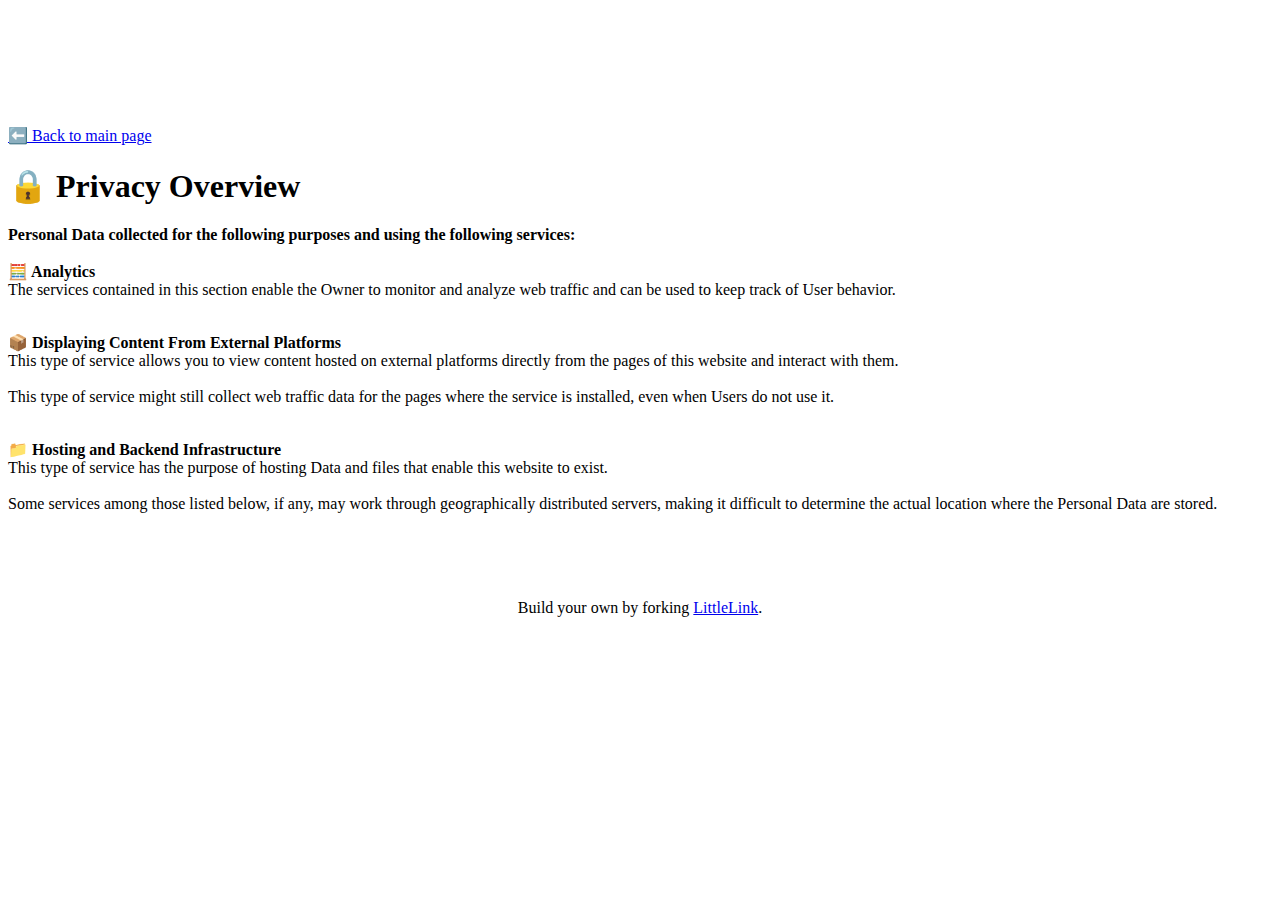
==== privacy.html @ 02a6ef86 "Initial commit" ====
<!DOCTYPE html>
<html lang="en">
  <head>
    <meta http-equiv="content-type" content="text/html; charset=UTF-8" />

    <!-- Page Information
  –––––––––––––––––––––––––––––––––––––––––––––––––– -->
    <meta charset="utf-8" />
    <title>LittleLink Privacy Policy</title>
    <meta name="description" content="https://littlelink.io" />
    <meta name="author" content="Seth Cottle" />

    <!-- Mobile Specific Metas
  –––––––––––––––––––––––––––––––––––––––––––––––––– -->
    <meta name="viewport" content="width=device-width, initial-scale=1" />

    <!-- CSS
  –––––––––––––––––––––––––––––––––––––––––––––––––– -->
    <link rel="stylesheet" href="css/normalize.css" />

    <!-- 
        Themes:
         Auto:   css/skeleton-auto.css
         Light:  css/skeleton-light.css
         Dark:   css/skeleton-dark.css
     -->

    <link rel="stylesheet" href="css/skeleton-auto.css" />
    <link rel="stylesheet" href="css/brands.css" />

    <!-- Favicon
  –––––––––––––––––––––––––––––––––––––––––––––––––– -->
    <link rel="icon" type="image/png" href="images/littlelink.png" />

  </head>

  <body>
    <!-- Primary Page Layout
  –––––––––––––––––––––––––––––––––––––––––––––––––– -->
    <div class="container-left">
      <div class="row">
        <div class="column" style="margin-top: 10%">
          <p>
            <a href="index.html">⬅️ Back to main page</a>
          </p>

          <!--
            Privacy Policy:
            We recommend adding a Privacy Policy to your LittleLink. Adding one can help you stay compliant 
            with different privacy legislation and can also help set expectations for your site visitors.

            This is a boilerplate, what is here may not be applicable to you. By default, we give three sections...

            Analytics: where you can add links to analytic services.

            Content From External Platforms: This could be used for CDN services or additional buttons like GitHub hotlinkable buttons.

            Hosting and Backend Infrastructure: For where you host your LittleLink.

            You can remove, edit, and add to these as necessary for your project. 
          -->

          <!-- Page Name -->
          <h1>🔒 Privacy Overview</h1>

          <!-- Page Information -->
          <p>
            <b
              >Personal Data collected for the following purposes and using the
              following services:</b
            >
            <br />
            <br />
            <!-- Start Section -->
            <b>🧮 Analytics</b>
            <br />
            The services contained in this section enable the Owner to monitor
            and analyze web traffic and can be used to keep track of User
            behavior.
            <br />
            <br />
            <!-- Here you can add any analytics companies you use and what they track -->
          </p>
          <!-- End Section -->

          <!-- Start Section -->
          <p>
            <b>📦 Displaying Content From External Platforms</b>
            <br />
            This type of service allows you to view content hosted on external
            platforms directly from the pages of this website and interact with
            them.<br /><br />
            This type of service might still collect web traffic data for the
            pages where the service is installed, even when Users do not use it.
            <br />
            <br />
            <!-- Add any external cdn's and they use and what they track -->
          </p>
          <!-- End Section -->

          <!-- Start Section -->
          <p>
            <b>📁 Hosting and Backend Infrastructure</b>
            <br />
            This type of service has the purpose of hosting Data and files that
            enable this website to exist.
            <br />
            <br />
            Some services among those listed below, if any, may work through
            geographically distributed servers, making it difficult to determine
            the actual location where the Personal Data are stored.
            <br />
            <br />
            <!-- Here you can add any hosting companies you use and what they track -->
          </p>
          <!-- End Section -->
          <br />
          <br />
          
          <!-- 
            Footer:
            This includes a link to the LittleLink repository to make forking LittleLink easier.
            You can edit or remove anything here to make your own footer.
           -->
          <center>
            <p>Build your own by forking <a href="https://littlelink.io" target="_blank" rel="noopener">LittleLink</a>.</p>
          </center>
        </div>
      </div>
    </div>

    <!-- End Document
  –––––––––––––––––––––––––––––––––––––––––––––––––– -->
  </body>
</html>
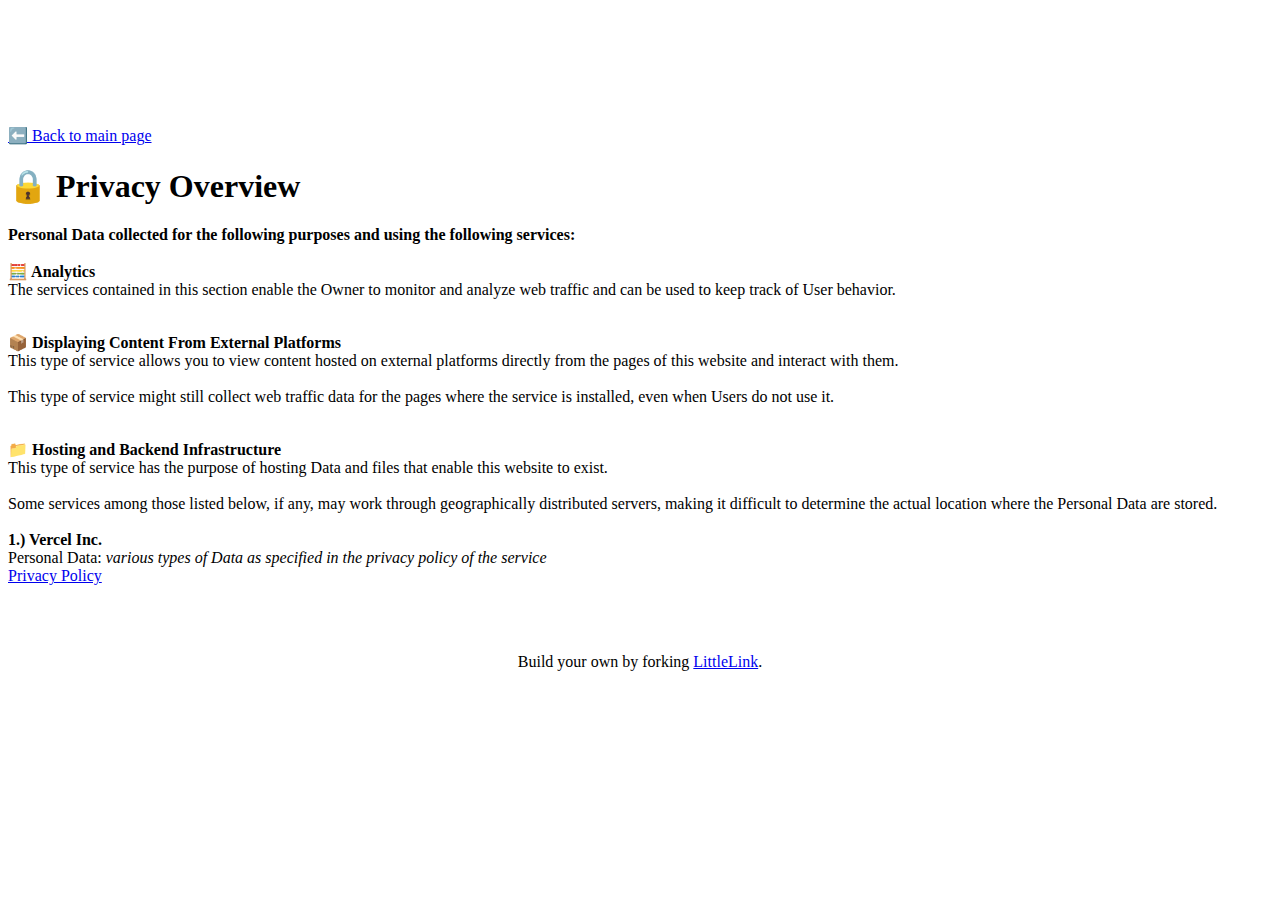
==== commit e2ecc65c: "Update privacy.html" ====
--- a/privacy.html
+++ b/privacy.html
@@ -7,8 +7,8 @@
   –––––––––––––––––––––––––––––––––––––––––––––––––– -->
     <meta charset="utf-8" />
     <title>LittleLink Privacy Policy</title>
-    <meta name="description" content="https://littlelink.io" />
-    <meta name="author" content="Seth Cottle" />
+    <meta name="description" content="https://jo.hyunwoo.org" />
+    <meta name="author" content="Hyunwoo Jo" />
 
     <!-- Mobile Specific Metas
   –––––––––––––––––––––––––––––––––––––––––––––––––– -->
@@ -112,6 +112,16 @@
             <br />
             <br />
             <!-- Here you can add any hosting companies you use and what they track -->
+            <b>1.) Vercel Inc.</b><br />
+            Personal Data:
+            <i
+              >various types of Data as specified in the privacy policy of the
+              service</i
+            >
+            <br />
+            <a href="https://vercel.com/legal/privacy-policy"
+              >Privacy Policy</a
+            >
           </p>
           <!-- End Section -->
           <br />
--- a/css/brands.css
+++ b/css/brands.css
@@ -0,0 +1,1119 @@
+/*
+* littlelink.io
+* Skeleton V2.0.4
+* Copyright 2014, Dave Gamache
+* www.getskeleton.com
+* Free to use under the MIT license.
+* http://www.opensource.org/licenses/mit-license.php
+* 12/29/2014
+*/
+
+/*
+* Built using on:
+* Skeleton V2.0.4
+* Copyright 2014, Dave Gamache
+* www.getskeleton.com
+* Free to use under the MIT license.
+* http://www.opensource.org/licenses/mit-license.php
+* 12/29/2014
+*/
+
+/* Table of contents
+––––––––––––––––––––––––––––––––––––––––––––––––––
+
+- Buttons
+- Brand Styles
+
+*/
+
+/* Buttons
+–––––––––––––––––––––––––––––––––––––––––––––––––– */
+
+.button,
+button {
+  display: inline-block;
+  text-decoration: none;
+  height: 100%;
+  text-align: center;
+  vertical-align: middle;
+  font-size: 18px;
+  width: 300px;
+  font-weight: 700;
+  line-height: 20px;
+  padding: 14px 12px 12px 12px;
+  letter-spacing: 0.1px;
+  white-space: wrap;
+  outline: none;
+  border-radius: 8px;
+  cursor: pointer;
+  
+}     
+button:hover,
+.button:focus {
+  color: #212121;
+  border-color: #888;
+  outline: #7AB8FF solid 3px
+}
+.button.button-primary {
+  color: #fff;
+  filter: brightness(90%);
+}
+.button.button-primary:hover,
+.button.button-primary:focus {
+  color: #fff;
+  filter: brightness(90%);
+}
+
+/* Brand Icons
+–––––––––––––––––––––––––––––––––––––––––––––––––– */
+
+.icon {
+  padding: 0px 8px 3.5px 0px;
+  vertical-align: middle;
+  width: 20px;
+  height: 20px;
+}
+
+/* Brand Styles
+–––––––––––––––––––––––––––––––––––––––––––––––––– */
+
+/* Default (this is great for your own brand color!) */
+.button.button-default {
+  color: #ffffff;
+  background-color: #2457F5;
+}
+.button.button-default:hover,
+.button.button-default:focus {
+  filter: brightness(90%);
+}
+
+/* Amazon */
+.button.button-amazon {
+  color: #000000;
+  background-color: #FFFFFF;
+  border: 1px solid #212121;
+}
+.button.button-amazon:hover,
+.button.button-amazon:focus {
+  filter: brightness(90%);
+}
+
+/* Amazon Music */
+.button.button-amazon-music {
+  color: #000000;
+  background-color: #25D1DA;
+}
+.button.button-amazon-music:hover,
+.button.button-amazon-music:focus {
+  filter: brightness(90%);
+}
+
+/* Apple App Store */
+.button.button-appstore {
+  color: #FFFFFF;
+  background-color: #000000;
+  border: 1px solid #FFFFFF;
+}
+.button.button-appstore:hover,
+.button.button-appstore:focus {
+  filter: brightness(90%);
+}
+
+/* Apple Music */
+.button.button-apple-music {
+  color: #ffffff;
+  background-color: #000000;
+  border: 1px solid #FFFFFF;
+}
+.button.button-apple-music:hover,
+.button.button-apple-music:focus {
+  filter: brightness(90%);
+}
+
+/* Apple Music Alt */
+.button.button-apple-music-alt {
+  color: #ffffff;
+  background-image: linear-gradient(to bottom, #FB5C74, #FA233B);
+}
+.button.button-apple-music-alt:hover,
+.button.button-apple-music-alt:focus {
+  filter: brightness(90%);
+}
+
+/* Apple Podcasts */
+.button.button-apple-podcasts {
+  color: #ffffff;
+  background-color: #000000;
+  border: 1px solid #FFFFFF;
+}
+.button.button-apple-podcasts:hover,
+.button.button-apple-podcasts:focus {
+  filter: brightness(90%);
+}
+
+/* Apple Podcasts Alt */
+.button.button-apple-podcasts-alt {
+  color: #ffffff;
+  background-image: linear-gradient(to bottom, #F452FF, #832BC1);
+}
+.button.button-apple-podcasts-alt:hover,
+.button.button-apple-podcasts-alt:focus {
+  filter: brightness(90%);
+}
+
+/* ArtStation */
+.button.button-artstation {
+  color: #ffffff;
+  background-color: #18181C;
+  border: 1px solid #FFFFFF;
+}
+.button.button-artstation:hover,
+.button.button-artstation:focus {
+  filter: brightness(90%);
+}
+
+/* Bandcamp */
+.button.button-bandcamp {
+  color: #ffffff;
+  background-color: #1d9fc3;
+}
+.button.button-bandcamp:hover,
+.button.button-bandcamp:focus {
+  filter: brightness(90%);
+}
+
+/* Behance */
+.button.button-behance {
+  color: #ffffff;
+  background-color: #0057FF;
+}
+.button.button-behance:hover,
+.button.button-behance:focus {
+  filter: brightness(90%);
+}
+
+/* Bluesky */
+.button.button-bluesky {
+  color: #000000;
+  background-color: #F3F9FF;
+  border: 1px solid #212121;
+}
+.button.button-bluesky:hover,
+.button.button-bluesky:focus {
+  filter: brightness(90%);
+}
+
+/* Buy Me a Coffee */
+.button.button-coffee {
+  color: #000000;
+  background-color: #ffdd00;
+}
+.button.button-coffee:hover,
+.button.button-coffee:focus {
+  filter: brightness(90%);
+}
+
+/* Cal.com */
+.button.button-cal {
+  color: #FFFFFF;
+  background-color: #292929;
+  border: 1px solid #FFFFFF;
+}
+.button.button-cal:hover,
+.button.button-cal:focus {
+  filter: brightness(90%);
+}
+
+/* Calendly */
+.button.button-calendly {
+  color: #FFFFFF;
+  background-color: #006BFF;
+}
+.button.button-calendly:hover,
+.button.button-calendly:focus {
+  filter: brightness(90%);
+}
+
+/* Cash App */
+.button.button-cash-app {
+  color: #ffffff;
+  background-image: linear-gradient(to bottom, #00d64b, #00c244);
+}
+.button.button-cash-app:hover,
+.button.button-cash-app:focus {
+  filter: brightness(90%);
+}
+
+/* Clubhouse */
+.button.button-clubhouse {
+  color: #1F1F1A;
+  background-color: #F1EFE3;
+  border: 1px solid #212121;
+}
+.button.button-clubhouse:hover,
+.button.button-clubhouse:focus {
+  filter: brightness(90%);
+}
+
+/* dev.to */
+.button.button-dev-to {
+  color: #000000;
+  background-color: #f5f5f5;
+  border: 1px solid #212121;
+}
+.button.button-dev-to:hover,
+.button.button-dev-to:focus {
+  filter: brightness(90%);
+}
+
+/* Discord */
+.button.button-discord {
+  color: #ffffff;
+  background-color: #5865f2;
+}
+.button.button-discord:hover,
+.button.button-discord:focus {
+  filter: brightness(90%);
+}
+
+/* Dribbble */
+.button.button-dribbble {
+  color: #000000;
+  background-color: #FFFFFF;
+  border: 1px solid #212121;
+}
+.button.button-dribbble:hover,
+.button.button-dribbble:focus {
+  filter: brightness(90%);
+}
+
+/* Etsy */
+.button.button-etsy {
+  color: #ffffff;
+  background-color: #F45800;
+}
+.button.button-etsy:hover,
+.button.button-etsy:focus {
+  filter: brightness(90%);
+}
+
+/* Facebook */
+.button.button-faceb {
+  color: #ffffff;
+  background-color: #1877f2;
+}
+.button.button-faceb:hover,
+.button.button-faceb:focus {
+  filter: brightness(90%);
+}
+
+/* Facebook Messenger */
+.button.button-messenger {
+  color: #ffffff;
+  background-image: linear-gradient(
+    25deg,
+    #0099ff,
+    #5f5dff,
+    #a033ff,
+    #c740cc,
+    #ff5280,
+    #ff7061
+  );
+}
+.button.button-messenger:hover,
+.button.button-messenger:focus {
+  filter: brightness(90%);
+}
+
+/* Figma */
+.button.button-figma {
+  color: #ffffff;
+  background-color: #000000;
+  border: 1px solid #FFFFFF;
+}
+.button.button-figma:hover,
+.button.button-figma:focus {
+  filter: brightness(90%);
+}
+
+/* Fiverr */
+.button.button-fiverr {
+  color: #ffffff;
+  background-color: #1DBF73;
+}
+.button.button-fiverr:hover,
+.button.button-fiverr:focus {
+  filter: brightness(90%);
+}
+
+/* Flickr */
+.button.button-flickr {
+  color: #ffffff;
+  background-color: #000000;
+  border: 1px solid #FFFFFF;
+}
+.button.button-flickr:hover,
+.button.button-flickr:focus {
+  filter: brightness(90%);
+}
+
+/* GitHub */
+.button.button-github {
+  color: #ffffff;
+  background-color: #000000;
+  border: 1px solid #FFFFFF;
+}
+.button.button-github:hover,
+.button.button-github:focus {
+  filter: brightness(90%);
+}
+
+/* GitLab */
+.button.button-gitlab {
+  color: #ffffff;
+  background-color: #6151b2;
+}
+.button.button-gitlab:hover,
+.button.button-gitlab:focus {
+  filter: brightness(90%);
+}
+
+/* GoFundMe */
+.button.button-gofundme {
+  color: #ffffff;
+  background-color: #02A95C;
+}
+.button.button-gofundme:hover,
+.button.button-gofundme:focus {
+  filter: brightness(90%);
+}
+
+/* Goodreads */
+.button.button-goodreads {
+  color: #333333;
+  background-color: #f3f1e6;
+  border: 1px solid #212121;
+}
+.button.button-goodreads:hover,
+.button.button-goodreads:focus {
+  filter: brightness(90%);
+}
+
+/* Google Black */
+.button.button-google-black {
+  color: #FFFFFF;
+  background-color: #000000;
+  border: 1px solid #FFFFFF;
+}
+.button.button-google-black:hover,
+.button.button-google-black:focus {
+  filter: brightness(90%);
+}
+
+/* Google Play Store */
+.button.button-playstore {
+  color: #FFFFFF;
+  background-color: #000000;
+  border: 1px solid #FFFFFF;
+}
+.button.button-playstore:hover,
+.button.button-playstore:focus {
+  filter: brightness(90%);
+}
+
+/* Google Podcasts */
+.button.button-google-podcasts {
+  color: #000000;
+  background-color: #FFFFFF;
+  border: 1px solid #212121;
+}
+.button.button-google-podcasts:hover,
+.button.button-google-podcasts:focus {
+  filter: brightness(90%);
+}
+
+/* Google Scholar */
+.button.button-google-scholar {
+  color: #000000;
+  background-color: #FFFFFF;
+  border: 1px solid #212121;
+}
+.button.button-google-scholar:hover,
+.button.button-google-scholar:focus {
+  filter: brightness(90%);
+}
+
+/* Guilded */
+.button.button-guilded {
+  color: #000000;
+  background-color: #F5C400;
+}
+.button.button-guilded:hover,
+.button.button-guilded:focus {
+  filter: brightness(90%);
+}
+
+/* Hashnode */
+.button.button-hashnode {
+  color: #000000;
+  background-color: #ffffff;
+  border: 1px solid #212121;
+}
+.button.button-hashnode:hover,
+.button.button-hashnode:focus {
+  filter: brightness(90%);
+}
+
+/* Instagram */
+.button.button-instagram {
+  color: #ffffff;
+  background-image: linear-gradient(-135deg, #1400c8, #b900b4, #f50000);
+}
+.button.button-instagram:hover,
+.button.button-instagram:focus {
+  filter: brightness(90%);
+}
+
+/* Kick */
+.button.button-kick {
+  background-color:#000000;
+  color:  #ffffff;
+  border: 1px solid #ffffff;
+}
+.button.button-kick:hover {
+  filter: brightness(90%);
+}
+
+/* Kick Alt */
+.button.button-kick-alt {
+  background-color:#01e701;
+  color:  #000;
+}
+.button.button-kick-alt:hover {
+  filter: brightness(90%);
+}
+
+
+/* Kickstarter */
+.button.button-kickstarter {
+  color: #ffffff;
+  background-color: #05ce78;
+}
+.button.button-kickstarter:hover,
+.button.button-kickstarter:focus {
+  filter: brightness(90%);
+}
+
+/* Kit */
+.button.button-kit {
+  color: #ffffff;
+  background-color: #000000;
+  border: 1px solid #FFFFFF;
+}
+.button.button-kit:hover,
+.button.button-kit:focus {
+  filter: brightness(90%);
+}
+
+/* Ko-fi */
+.button.button-ko-fi {
+  color: #ffffff;
+  background-color: #13C3FF;
+}
+.button.button-ko-fi:hover,
+.button.button-ko-fi:focus {
+  filter: brightness(90%);
+}
+
+/* Last.fm */
+.button.button-last-fm {
+  color: #ffffff;
+  background-color: #D51007;
+}
+.button.button-last-fm:hover,
+.button.button-last-fm:focus {
+  filter: brightness(90%);
+}
+
+/* Letterboxd */
+.button.button-letterboxd {
+  color: #ffffff;
+  background-color: #2c3440;
+  border: 1px solid #FFFFFF;
+}
+.button.button-letterboxd:hover,
+.button.button-letterboxd:focus {
+  filter: brightness(90%);
+}
+
+/* Line */
+.button.button-line {
+  color: #FFFFFF;
+  background-color: #06C755;
+}
+.button.button-line:hover,
+.button.button-line:focus {
+  filter: brightness(90%);
+}
+
+/* LinkedIn */
+.button.button-linked {
+  color: #ffffff;
+  background-color: #2867b2;
+}
+.button.button-linked:hover,
+.button.button-linked:focus {
+  filter: brightness(90%);
+}
+
+/* Mailchimp */
+.button.button-mailchimp {
+  color: #000000;
+  background-color: #FFE01B;
+}
+.button.button-mailchimp:hover,
+.button.button-mailchimp:focus {
+  filter: brightness(90%);
+}
+
+/* Mastodon */
+.button.button-mastodon {
+  color: #ffffff;
+  background-color: #17063B;
+  border: 1px solid #FFFFFF;
+}
+.button.button-mastodon:hover,
+.button.button-mastodon:focus {
+  filter: brightness(90%);
+}
+
+/* Medium */
+.button.button-medium {
+  color: #ffffff;
+  background-color: #000000;
+  border: 1px solid #FFFFFF;
+}
+.button.button-medium:hover,
+.button.button-medium:focus {
+  filter: brightness(90%);
+}
+
+/* NGL */
+.button.button-ngl {
+  color: #ffffff;
+  background-image: linear-gradient(-45deg, #ff8d10, #ec1187);
+}
+.button.button-ngl:hover,
+.button.button-ngl:focus {
+  filter: brightness(90%);
+}
+
+/* Notion */
+.button.button-notion {
+  color: #000000;
+  border: 1px solid #212121;
+  background-color: #ffffff;
+}
+.button.button-notion:hover,
+.button.button-notion:focus {
+  filter: brightness(90%);
+}
+
+/* OnlyFans */
+.button.button-onlyfans {
+  color: #ffffff;
+  background-color: #00AEEF;
+}
+.button.button-onlyfans:hover,
+.button.button-onlyfans:focus {
+  filter: brightness(90%);
+}
+
+/* Partiful */
+.button.button-partiful {
+  color: #ffffff;
+  background-color: #000000;
+  border: 1px solid #FFFFFF;
+}
+.button.button-partiful:hover,
+.button.button-partiful:focus {
+  filter: brightness(90%);
+}
+
+/* Patreon */
+.button.button-patreon {
+  color: #ffffff;
+  background-color: #000000;
+  border: 1px solid #FFFFFF;
+}
+.button.button-patreon:hover,
+.button.button-patreon:focus {
+  filter: brightness(90%);
+}
+
+/* PayPal */
+.button.button-paypal {
+  color: #ffffff;
+  background-color: #003087;
+}
+.button.button-paypal:hover,
+.button.button-paypal:focus {
+  filter: brightness(90%);
+}
+
+/* Pinterest */
+.button.button-pinterest {
+  color: #000000;
+  background-color: #ffe2eb;
+  border: 1px solid #212121;
+}
+.button.button-pinterest:hover,
+.button.button-pinterest:focus {
+  filter: brightness(90%);
+}
+
+/* Post.news */
+.button.button-post-news {
+  color: #ffffff;
+  background-color: #678BFF;
+}
+.button.button-post-news:hover,
+.button.button-post-news:focus {
+  filter: brightness(90%);
+}
+
+/* Product Hunt */
+.button.button-product-hunt {
+  color: #000000;
+  background-color: #ffffff;
+  border: 1px solid #212121;
+}
+.button.button-producthunt:hover,
+.button.button-producthunt:focus {
+  filter: brightness(90%);
+}
+
+/* Read.cv */
+.button.button-read-cv {
+  color: #FFFFFF;
+  background-color: #000000;
+  border: 1px solid #FFFFFF;
+}
+.button.button-read-cv:hover,
+.button.button-read-cv:focus {
+  filter: brightness(90%);
+}
+
+/* Redbubble */
+.button.button-redbubble {
+  color: #e41321;
+  background-color: #ffffff;
+  border: 1px solid #212121;
+}
+.button.button-redbubble:hover,
+.button.button-redbubble:focus {
+  filter: brightness(90%);
+}
+
+/* Reddit */
+.button.button-reddit {
+  color: #FFFFFF;
+  background-color: #FF4500;
+}
+.button.button-reddit:hover,
+.button.button-reddit:focus {
+  filter: brightness(90%);
+}
+
+/* Shop */
+.button.button-shop {
+  color: #ffffff;
+  background-color: #5A31F4;
+}
+.button.button-shop:hover,
+.button.button-shop:focus {
+  filter: brightness(90%);
+}
+
+/* Signal */
+.button.button-signal {
+  color: #ffffff;
+  background-color: #3a76f0;
+}
+.button.button-signal:hover,
+.button.button-signal:focus {
+  filter: brightness(90%);
+}
+
+/* Skoob */
+.button.button-skoob {
+  color: #ffffff;
+  background-color: #3189c8;
+}
+.button.button-skoob:hover,
+.button.button-skoob:focus {
+  filter: brightness(90%);
+}
+
+/* Slack */
+.button.button-slack {
+  color: #000000;
+  background-color: #FFFFFF;
+  border: 1px solid #212121;
+}
+.button.button-slack:hover,
+.button.button-slack:focus {
+  filter: brightness(90%);
+}
+
+
+/* Snapchat */
+.button.button-snapchat {
+  color: #000000;
+  background-color: #fffc00;
+}
+.button.button-snapchat:hover,
+.button.button-snapchat:focus {
+  filter: brightness(90%);
+}
+
+/* SoundCloud */
+.button.button-soundcloud {
+  color: #ffffff;
+  background-color: #ff5500;
+}
+.button.button-soundcloud:hover,
+.button.button-soundcloud:focus {
+  filter: brightness(90%);
+}
+
+/* Spotify */
+.button.button-spotify {
+  color: #191414;
+  background-color: #1db954;
+}
+.button.button-spotify:hover,
+.button.button-spotify:focus {
+  filter: brightness(90%);
+}
+
+/* Spotify Alt */
+.button.button-spotify-alt {
+  color: #FFFFFF;
+  background-color: #191414;
+  border: 1px solid #FFFFFF;
+}
+.button.button-spotify-alt:hover,
+.button.button-spotify-alt:focus {
+  filter: brightness(90%);
+}
+
+/* Square */
+.button.button-square {
+  color: #FFFFFF;
+  background-color: #006AFF;
+}
+.button.button-square:hover,
+.button.button-square:focus {
+  filter: brightness(90%);
+}
+
+/* Steam Dark */
+.button.button-steam-dark {
+  color: #ffffff;
+  background-image: linear-gradient(90deg, #09172a, #072a57, #0c5085);
+}
+.button.button-steam-dark:hover,
+.button.button-steam-dark:focus {
+  filter: brightness(90%);
+}
+
+/* Steam */
+.button.button-steam {
+  color: #ffffff;
+  background-image: linear-gradient(90deg, #08BBFF, #2B75FF);
+}
+.button.button-steam:hover,
+.button.button-steam:focus {
+  filter: brightness(90%);
+}
+
+/* Strava */
+.button.button-strava {
+  color: #ffffff;
+  background-color: #fc5200;
+}
+.button.button-strava:hover,
+.button.button-strava:focus {
+  filter: brightness(90%);
+}
+
+/* Substack */
+.button.button-substack {
+  color: #ffffff;
+  background-color: #FF6719;
+}
+.button.button-substack:hover,
+.button.button-substack:focus {
+  filter: brightness(90%);
+}
+
+/* Telegram */
+.button.button-telegram {
+  color: #ffffff;
+  background-color: #3faee8;
+}
+.button.button-telegram:hover,
+.button.button-telegram:focus {
+  filter: brightness(90%);
+}
+
+/* Threads */
+.button.button-threads {
+  color: #FFFFFF;
+  background-color: #000000;
+  border: 1px solid #FFFFFF;
+}
+.button.button-threads:hover,
+.button.button-threads:focus {
+  filter: brightness(90%);
+}
+
+/* Threema */
+.button.button-threema {
+  color: #000000;
+  background-color: #3fe669;
+}
+.button.button-threema:hover,
+.button.button-threema:focus {
+  filter: brightness(90%);
+}
+
+/* TikTok */
+.button.button-tiktok {
+  color: #ffffff;
+  background-color: #000000;
+  border: 1px solid #FFFFFF;
+}
+.button.button-tiktok:hover,
+.button.button-tiktok:focus {
+  filter: brightness(90%);
+}
+
+/* Trakt */
+.button.button-trakt {
+  color: #ffffff;
+  background-color: #ED1C24;
+}
+.button.button-trakt:hover,
+.button.button-trakt:focus {
+  filter: brightness(90%);
+}
+
+/* Trello */
+.button.button-trello {
+  color: #ffffff;
+  background-color: #0065ff;
+}
+.button.button-trello:hover,
+.button.button-trello:focus {
+  filter: brightness(90%);
+}
+
+/* Tumblr */
+.button.button-tumb {
+  color: #ffffff;
+  background-color: #131313;
+  border: 1px solid #FFFFFF;
+}
+.button.button-tumb:hover,
+.button.button-tumb:focus {
+  filter: brightness(90%);
+}
+
+/* Twitch */
+.button.button-twitch {
+  color: #ffffff;
+  background-color: #9146ff;
+}
+.button.button-twitch:hover,
+.button.button-twitch:focus {
+  filter: brightness(90%);
+}
+
+/* Twitter (archiving soon, see 'X') */
+.button.button-twit {
+  color: #ffffff;
+  background-color: #1da1f2;
+}
+.button.button-twit:hover,
+.button.button-twit:focus {
+  filter: brightness(90%);
+}
+
+/* Unsplash */
+.button.button-unsplash {
+  color: #000000;
+  background-color: #ffffff;
+  border: 1px solid #212121;
+}
+.button.button-unsplash:hover,
+.button.button-unsplash:focus {
+  filter: brightness(90%);
+}
+
+/* Untappd */
+.button.button-untappd {
+  color: #000000;
+  background-color: #ffc000;
+}
+.button.button-untappd:hover,
+.button.button-untappd:focus {
+  filter: brightness(90%);
+}
+
+/* Upwork */
+.button.button-upwork {
+  color: #FFFFFF;
+  background-color: #14A800;
+}
+.button.button-upwork:hover,
+.button.button-upwork:focus {
+  filter: brightness(90%);
+}
+
+/* Venmo */
+.button.button-venmo {
+  color: #ffffff;
+  background-color: #008CFF;
+}
+.button.button-venmo:hover,
+.button.button-venmo:focus {
+  filter: brightness(90%);
+}
+
+/* Vimeo */
+.button.button-vimeo {
+  color: #ffffff;
+  background-color: #1ab7ea;
+}
+.button.button-vimeo:hover,
+.button.button-vimeo:focus {
+  filter: brightness(90%);
+}
+
+/* VRChat */
+.button.button-vrchat {
+  color: #000000;
+  background-color: #ffffff;
+  border: 1px solid black;
+}
+.button.button-vrchat:hover,
+.button.button-vrchat:focus {
+  filter: brightness(90%);
+}
+
+/* VSCO */
+.button.button-vsco {
+  color: #FFFFFF;
+  background-color: #000000;
+  border: 1px solid #FFFFFF;
+}
+.button.button-vsco:hover,
+.button.button-vsco:focus {
+  filter: brightness(90%);
+}
+
+/* Website */
+.button.button-web {
+  color: #ffffff;
+  background-color: #000000;
+  border: 1px solid #FFFFFF;
+}
+.button.button-web:hover,
+.button.button-web:focus {
+  filter: brightness(90%);
+}
+
+/* WhatsApp */
+.button.button-whatsapp {
+  color: #ffffff;
+  background-color: #455a64;
+}
+.button.button-whatsapp:hover,
+.button.button-whatsapp:focus {
+  filter: brightness(90%);
+}
+
+/* Wordpress */
+.button.button-wordpress {
+  color: #ffffff;
+  background-color: #21759b;
+}
+.button.button-wordpress:hover,
+.button.button-wordpress:focus {
+  filter: brightness(90%);
+}
+
+/* X */
+.button.button-x {
+  color: #FFFFFF;
+  background-color: #000000;
+  border: 1px solid #FFFFFF;
+}
+.button.button-x:hover,
+.button.button-x:focus {
+  filter: brightness(90%);
+}
+
+/* Xing */
+.button.button-xing {
+  color: #ffffff;
+  background-color: #026466;
+}
+.button.button-xing:hover,
+.button.button-xing:focus {
+  filter: brightness(90%);
+}
+
+/* YouTube */
+.button.button-yt {
+  color: #ffffff;
+  background-color: #000000;
+  border: 1px solid #FFFFFF;
+}
+.button.button-yt:hover,
+.button.button-yt:focus {
+  filter: brightness(90%);
+}
+
+/* Zoom */
+.button.button-zoom {
+  color: #ffffff;
+  background-color: #0B5CFF;
+}
+.button.button-zoom:hover,
+.button.button-zoom:focus {
+  filter: brightness(90%);
+}
+
+/* KakaoTalk */
+.button.button-kakaotalk {
+  color: #000000;
+  background-color: #ffe812;
+}
+.button.button-kakaotalk:hover,
+.button.button-kakaotalk:focus {
+  filter: brightness(90%);
+}
+
+/* Toss */
+.button.button-toss {
+  color: #0064ff;
+  background-color: #ffffff;
+  border: 1px solid #202632;
+}
+.button.button-toss:hover,
+.button.button-toss:focus {
+  filter: brightness(90%);
+}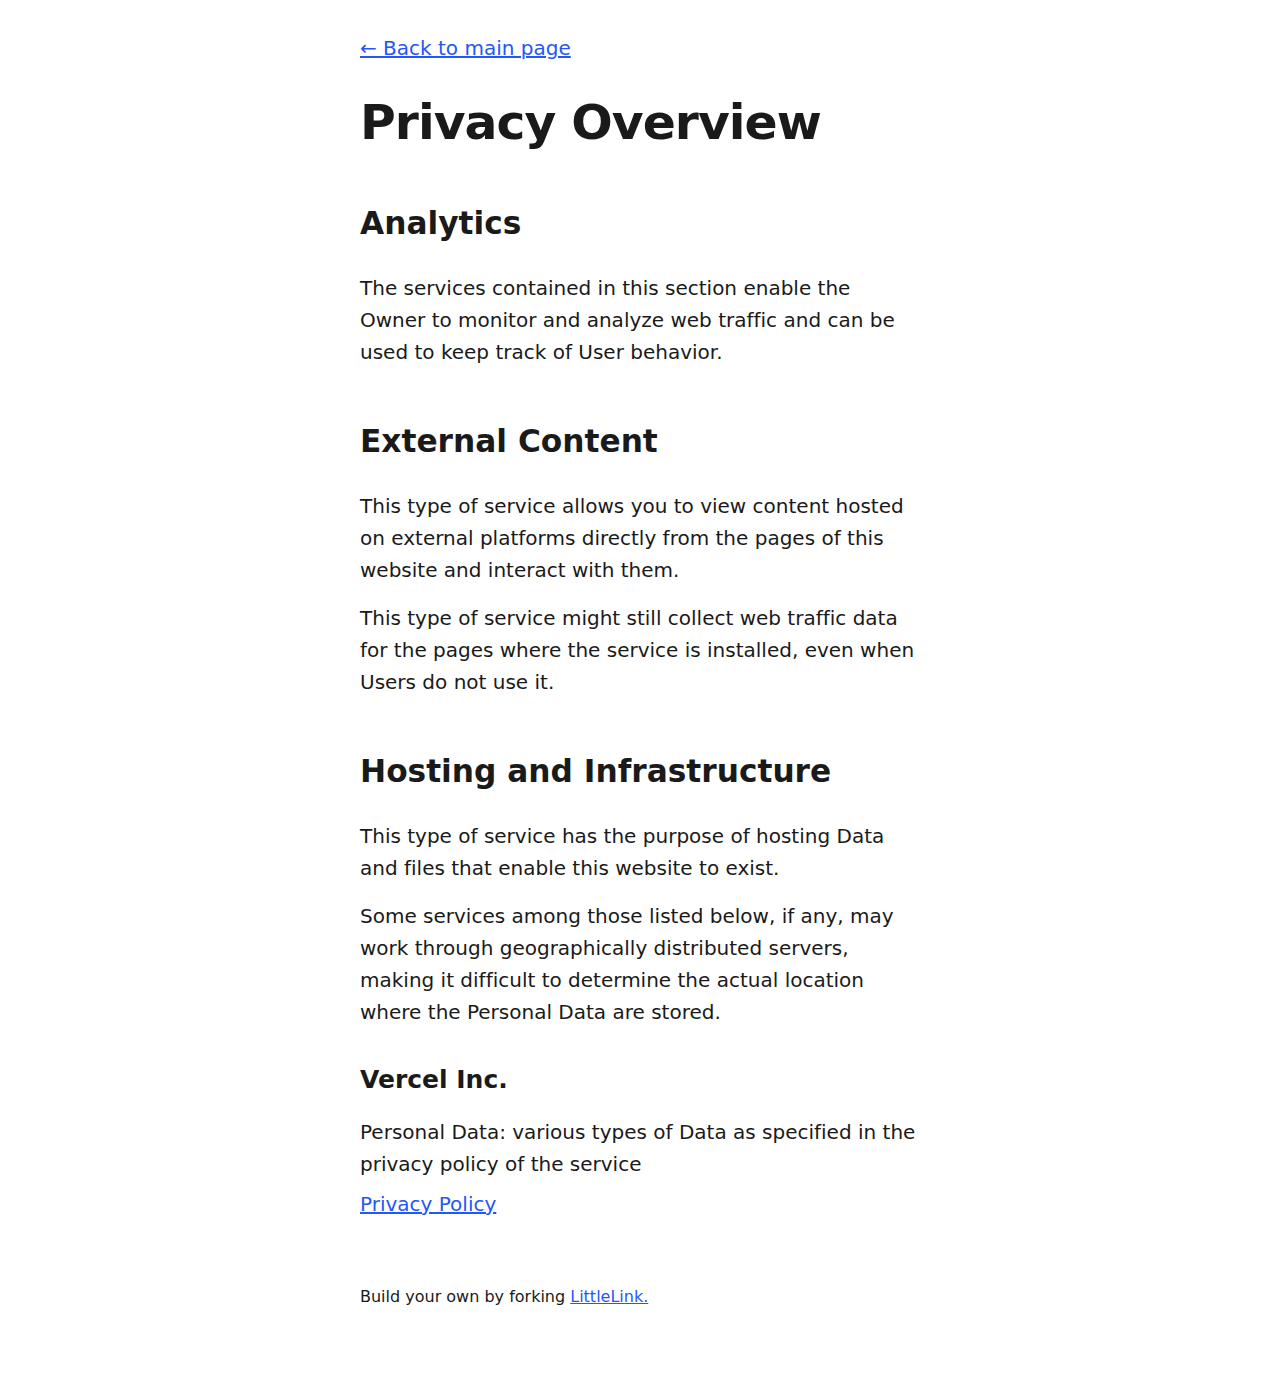
==== commit 9455e4c3: "Merge remote-tracking branch 'upstream/main'" ====
--- a/privacy.html
+++ b/privacy.html
@@ -1,145 +1,74 @@
 <!DOCTYPE html>
-<html lang="en">
+
+<!-- 
+  To change the theme, change the class on the html tag below to one of:
+  - theme-auto: Automatically switches based on user's system preferences
+  - theme-light: Forces light theme
+  - theme-dark: Forces dark theme
+-->
+
+<html class="theme-auto" lang="en"> <!-- Update `class="theme-auto"` with your preference -->
+  
   <head>
-    <meta http-equiv="content-type" content="text/html; charset=UTF-8" />
+    <meta charset="utf-8">
+    <meta name="viewport" content="width=device-width, initial-scale=1">
 
-    <!-- Page Information
-  –––––––––––––––––––––––––––––––––––––––––––––––––– -->
-    <meta charset="utf-8" />
-    <title>LittleLink Privacy Policy</title>
-    <meta name="description" content="https://jo.hyunwoo.org" />
-    <meta name="author" content="Hyunwoo Jo" />
+    <!-- Page Title - Change this to your name/brand (50-60 characters recommended) -->
+    <title>Privacy Policy | jo.hyunwoo.org</title>
+    <link rel="icon" type="image/x-icon" href="/images/avatar.png"> <!-- Update this with your own favicon -->
 
-    <!-- Mobile Specific Metas
-  –––––––––––––––––––––––––––––––––––––––––––––––––– -->
-    <meta name="viewport" content="width=device-width, initial-scale=1" />
 
-    <!-- CSS
-  –––––––––––––––––––––––––––––––––––––––––––––––––– -->
-    <link rel="stylesheet" href="css/normalize.css" />
+    <!-- Meta Description - Write a description (150-160 characters recommended) -->
+    <meta name="description" content="Privacy policy and data collection information for LittleLink">
+    <meta name="robots" content="noindex"> <!-- Since this is a utility page -->
 
-    <!-- 
-        Themes:
-         Auto:   css/skeleton-auto.css
-         Light:  css/skeleton-light.css
-         Dark:   css/skeleton-dark.css
-     -->
-
-    <link rel="stylesheet" href="css/skeleton-auto.css" />
-    <link rel="stylesheet" href="css/brands.css" />
-
-    <!-- Favicon
-  –––––––––––––––––––––––––––––––––––––––––––––––––– -->
-    <link rel="icon" type="image/png" href="images/littlelink.png" />
+    <!-- Stylesheets -->
+    <link rel="stylesheet" href="css/reset.css">
+    <link rel="stylesheet" href="css/style.css">
+    <link rel="stylesheet" href="css/brands.css">
 
   </head>
-
+  
   <body>
-    <!-- Primary Page Layout
-  –––––––––––––––––––––––––––––––––––––––––––––––––– -->
-    <div class="container-left">
-      <div class="row">
-        <div class="column" style="margin-top: 10%">
-          <p>
-            <a href="index.html">⬅️ Back to main page</a>
-          </p>
-
-          <!--
-            Privacy Policy:
-            We recommend adding a Privacy Policy to your LittleLink. Adding one can help you stay compliant 
-            with different privacy legislation and can also help set expectations for your site visitors.
-
-            This is a boilerplate, what is here may not be applicable to you. By default, we give three sections...
-
-            Analytics: where you can add links to analytic services.
-
-            Content From External Platforms: This could be used for CDN services or additional buttons like GitHub hotlinkable buttons.
-
-            Hosting and Backend Infrastructure: For where you host your LittleLink.
-
-            You can remove, edit, and add to these as necessary for your project. 
-          -->
-
-          <!-- Page Name -->
-          <h1>🔒 Privacy Overview</h1>
-
-          <!-- Page Information -->
-          <p>
-            <b
-              >Personal Data collected for the following purposes and using the
-              following services:</b
-            >
-            <br />
-            <br />
-            <!-- Start Section -->
-            <b>🧮 Analytics</b>
-            <br />
-            The services contained in this section enable the Owner to monitor
-            and analyze web traffic and can be used to keep track of User
-            behavior.
-            <br />
-            <br />
-            <!-- Here you can add any analytics companies you use and what they track -->
-          </p>
-          <!-- End Section -->
-
-          <!-- Start Section -->
-          <p>
-            <b>📦 Displaying Content From External Platforms</b>
-            <br />
-            This type of service allows you to view content hosted on external
-            platforms directly from the pages of this website and interact with
-            them.<br /><br />
-            This type of service might still collect web traffic data for the
-            pages where the service is installed, even when Users do not use it.
-            <br />
-            <br />
-            <!-- Add any external cdn's and they use and what they track -->
-          </p>
-          <!-- End Section -->
-
-          <!-- Start Section -->
-          <p>
-            <b>📁 Hosting and Backend Infrastructure</b>
-            <br />
-            This type of service has the purpose of hosting Data and files that
-            enable this website to exist.
-            <br />
-            <br />
-            Some services among those listed below, if any, may work through
-            geographically distributed servers, making it difficult to determine
-            the actual location where the Personal Data are stored.
-            <br />
-            <br />
-            <!-- Here you can add any hosting companies you use and what they track -->
-            <b>1.) Vercel Inc.</b><br />
-            Personal Data:
-            <i
-              >various types of Data as specified in the privacy policy of the
-              service</i
-            >
-            <br />
-            <a href="https://vercel.com/legal/privacy-policy"
-              >Privacy Policy</a
-            >
-          </p>
-          <!-- End Section -->
-          <br />
-          <br />
-          
-          <!-- 
-            Footer:
-            This includes a link to the LittleLink repository to make forking LittleLink easier.
-            You can edit or remove anything here to make your own footer.
-           -->
-          <center>
-            <p>Build your own by forking <a href="https://littlelink.io" target="_blank" rel="noopener">LittleLink</a>.</p>
-          </center>
-        </div>
+    <div class="container-left" role="main">
+      <div class="column">
+        <nav role="navigation" aria-label="Back to homepage">
+          <a href="index.html" tabindex="0">← Back to main page</a>
+        </nav>
+    
+        <h1 tabindex="0">Privacy Overview</h1>
+    
+        <section aria-labelledby="analytics-heading">
+          <h2 id="analytics-heading" tabindex="0">Analytics</h2>
+          <p tabindex="0">The services contained in this section enable the Owner to monitor and analyze web traffic and can be used to keep track of User behavior.</p>
+    
+        </section>
+    
+        <section aria-labelledby="external-content-heading">
+          <h2 id="external-content-heading" tabindex="0">External Content</h2>
+          <p tabindex="0">This type of service allows you to view content hosted on external platforms directly from the pages of this website and interact with them.</p>
+          <p tabindex="0">This type of service might still collect web traffic data for the pages where the service is installed, even when Users do not use it.</p>
+    
+        </section>
+    
+        <section aria-labelledby="hosting-heading">
+          <h2 id="hosting-heading" tabindex="0">Hosting and Infrastructure</h2>
+          <p tabindex="0">This type of service has the purpose of hosting Data and files that enable this website to exist.</p>
+          <p tabindex="0">Some services among those listed below, if any, may work through geographically distributed servers, making it difficult to determine the actual location where the Personal Data are stored.</p>
+    
+          <h3 tabindex="0">Vercel Inc.</h3>
+          <ul role="list">
+            <li tabindex="0">Personal Data: various types of Data as specified in the privacy policy of the service</li>
+            <li><a href="https://vercel.com/legal/privacy-policy" target="_blank" rel="noopener">Privacy Policy</a></li>
+          </ul>
+        </section>
+    
+        <footer>
+          <p>Build your own by forking <a href="https://littlelink.io" target="_blank" rel="noopener">LittleLink.</a></p>
+        </footer>
       </div>
     </div>
 
-    <!-- End Document
-  –––––––––––––––––––––––––––––––––––––––––––––––––– -->
   </body>
-</html>
+
+</html>--- a/css/style.css
+++ b/css/style.css
@@ -0,0 +1,382 @@
+/*
+* LittleLink
+* https://littlelink.io
+* Free to use under the MIT license
+* http://www.opensource.org/licenses/mit-license.php
+*/
+
+/* Base Typography Settings
+–––––––––––––––––––––––––––––––––––––––––––––––––– */
+:root {
+	font-size:16px;
+}
+
+/* Grid
+  –––––––––––––––––––––––––––––––––––––––––––––––––– */
+  .container {
+	position:relative;
+	width:100%;
+	max-width:37.5rem;     				/* 600px */
+    text-align:center;
+	margin:0 auto;
+	padding:3rem 1.25rem 0 1.25rem;
+	box-sizing:border-box;
+}
+.container-left {
+	position:relative;
+	width:100%;
+	max-width:37.5rem;
+	text-align:left;
+	margin:0 auto;
+	padding:0 1.25rem;
+	box-sizing:border-box;
+}
+.container-left p {
+	margin-bottom: 1rem;  				/* 16px space between paragraphs */
+  }
+.column {
+	position:center;
+	width:100%;
+	float:center;
+	box-sizing:border-box;
+}
+/* For devices larger than 400px */
+  @media (min-width:25rem) {            /* 400px */
+    .container {
+	width:85%;
+	padding-left:0;
+	padding-right:0;
+}
+}/* For devices larger than 550px */
+  @media (min-width:34.375rem) {        /* 550px */
+    .container {
+	width:80%;
+}
+.column,.columns {
+	margin-left:0;
+}
+.column:first-child,.columns:first-child {
+	margin-left:0;
+}
+}
+
+/* Base Styles
+  –––––––––––––––––––––––––––––––––––––––––––––––––– */
+  body {
+	margin:0;
+	padding:0;
+	background-color:#ffffff;
+	color:#1a1a1a;
+	font-family:"Open Sans",system-ui;
+	font-size:1.125rem;     				/* 18px */
+    font-weight:400;
+	line-height:1.6;
+}
+
+/* Typography
+  –––––––––––––––––––––––––––––––––––––––––––––––––– */
+  h1 {
+	margin:0 0 0.5rem 0;
+	font-size:3rem;         		/* 48px */
+    font-weight:800;
+	line-height:1;
+	letter-spacing:0;
+	word-wrap:break-word;
+	overflow-wrap:break-word;
+	hyphens:auto;           		/* Delete this to remove automatic hyphen on line break */
+}
+.container p {
+	margin:0 0 2rem 0;
+}
+
+/* Base Typography Settings
+–––––––––––––––––––––––––––––––––––––––––––––––––– */
+/* Base size - 16px browser default */
+:root {
+  font-size:16px;           /* Using a 1.25 modular scale for typography */
+  --scale-0:1rem;           /* 16px */
+  --scale-1:1.25rem;        /* 20px */
+  --scale-2:1.563rem;       /* 25px */
+  --scale-3:1.953rem;       /* 31px */
+  --scale-4:2.441rem;       /* 39px */
+  --scale-5:3.052rem;       /* 49px */
+  
+  /* Spacing units */
+  --spacing-xs:0.5rem;      /* 8px */
+  --spacing-s:1rem;         /* 16px */
+  --spacing-m:1.5rem;       /* 24px */
+  --spacing-l:2rem;         /* 32px */
+  --spacing-xl:3rem;        /* 48px */
+  --spacing-xxl:4rem;       /* 64px */
+}
+
+/* Avatar */
+.avatar {
+	width: 8rem;             /* 128px */
+	height: 8rem;
+	border-radius: 50%;
+	object-fit: cover;
+	background-position: center;
+	margin-bottom: var(--spacing-l);
+	margin-left: auto;
+	margin-right: auto;
+	display: block;
+  }
+
+/* Typography Scale */
+h1 {
+	margin:0 0 var(--spacing-m) 0;
+	font-size:var(--scale-5);           /* ~49px */
+  	font-weight:800;
+	line-height:1.1;
+	letter-spacing:-0.02em;
+	word-wrap:break-word;
+	overflow-wrap:break-word;
+}
+body {
+	font-size:var(--scale-1);           /* 20px */
+  	line-height:1.6;
+}
+.container p {
+	margin:0 0 var(--spacing-xl) 0;
+	font-size:var(--scale-1);
+	line-height:1.6;
+}
+
+/* Container spacing */
+.container {
+	padding:var(--spacing-xl) var(--spacing-m) 0 var(--spacing-m);
+	text-align:center;
+}
+
+/* Footer */
+footer {
+	margin:var(--spacing-xxl) 0;            /* 4rem (64px) top and bottom */
+    font-size:var(--scale-0);
+}
+
+/* Responsive adjustments */
+@media (max-width:34.375rem) {              /* 550px */
+  h1 {
+	font-size:var(--scale-4);
+}
+body {
+	font-size:var(--scale-0);
+}
+.container p {
+	font-size:var(--scale-0);
+}
+.avatar {
+	margin-bottom:var(--spacing-m);
+}
+footer {
+	margin:var(--spacing-xl) 0;         	/* 3rem (48px) top and bottom */
+}
+}
+
+/* Links
+  –––––––––––––––––––––––––––––––––––––––––––––––––– */
+  a {
+	color:#2457F5;
+	text-decoration:underline;
+}
+a:hover {
+	color:#083BDA;
+}
+
+/* Buttons
+–––––––––––––––––––––––––––––––––––––––––––––––––– */
+.button,button {
+	display:inline-flex;
+	align-items:center;
+	justify-content:center;
+	width:18.75rem;             	/* 300px */
+ 	min-height:3rem;                /* 48px */
+  	padding:0.75rem 1rem;         	/* 12px ; 16px */
+  	font-size:1.125rem;           	/* 18px */
+  	font-weight:700;
+	text-decoration:none;
+	white-space:normal;
+  	background-color:var(--button-background,transparent);
+	color:var(--button-text,#000000);
+	border:var(--button-border,none);
+	border-radius:0.5rem;
+	cursor:pointer;
+	box-sizing:border-box;
+	hyphens:auto;               	/* Delete this to remove automatic hyphen on line break */
+  	margin-bottom:1rem;
+	text-align:center;
+	line-height:1.3;
+}
+
+/* Icons
+–––––––––––––––––––––––––––––––––––––––––––––––––– */
+.icon {
+	width:1.25rem;
+	height:1.25rem;
+	margin-right:0.5rem;
+	flex-shrink:0;
+}
+
+/* Avatar
+  –––––––––––––––––––––––––––––––––––––––––––––––––– */
+.avatar {
+	width: 8rem;             /* 128px */
+	height: 8rem;
+	object-fit: cover;
+	background-position: center;
+	margin-bottom: var(--spacing-l);
+  }
+
+   /* Modifier for no avatar rounding */
+   .avatar--none {
+	border-radius: 0%;
+  }
+
+  /* Modifier for rounded avatar */
+  .avatar--rounded {
+	border-radius: 50%;
+  }
+  
+  /* Modifier for slightly rounded corners */
+  .avatar--soft {
+	border-radius: 0.5rem;   /* 8px rounded corners */
+  }
+
+/* Theme System
+  –––––––––––––––––––––––––––––––––––––––––––––––––– */
+/* Light theme is default above */
+  
+/* Dark theme */
+:root.theme-dark {
+	color-scheme:dark;
+}
+:root.theme-dark :focus-visible {
+	outline: 2px solid #4899F7;
+	outline-offset: 2px;
+  }
+:root.theme-dark body {
+	background-color:#121212;
+	color:#ffffff;
+}
+:root.theme-dark a:not(.button) {
+	color:#4899F7;
+}
+:root.theme-dark a:not(.button):hover {
+	color:#7AB8FF;
+}
+
+/* Auto theme */
+:root.theme-auto {
+	color-scheme:light dark;
+}
+@media (prefers-color-scheme:dark) {
+	:root.theme-auto body {
+	background-color:#121212;
+	color:#ffffff;
+}
+:root.theme-auto :focus-visible {
+    outline: 2px solid #4899F7;
+    outline-offset: 2px;
+  }
+:root.theme-auto a:not(.button) {
+	color:#4899F7;
+}
+:root.theme-auto a:not(.button):hover {
+	color:#7AB8FF;
+}
+}
+
+/* Button Text Color Override
+    –––––––––––––––––––––––––––––––––––––––––––––––––– */
+    .button:hover,button:hover {
+	color:var(--button-text);
+}
+
+/* Responsive Typography
+  –––––––––––––––––––––––––––––––––––––––––––––––––– */
+  @media (max-width:34.375rem) {            /* 550px */
+    h1 {
+	font-size:2rem;                         /* 32px */
+	}
+	body {
+	font-size:1rem;                    		/* 16px */
+	}
+}
+
+/* Privacy Page Styles
+  –––––––––––––––––––––––––––––––––––––––––––––––––– */
+nav {
+	margin:var(--spacing-l) 0;
+	text-align:left;
+}
+section {
+	margin:var(--spacing-xl) 0;
+	text-align:left;
+}
+h2 {
+	font-size:var(--scale-3);
+	font-weight:700;
+	margin-bottom:var(--spacing-m);
+}
+h3 {
+	font-size:var(--scale-2);
+	font-weight:600;
+	margin:var(--spacing-l) 0 var(--spacing-s) 0;
+}
+ul {
+	list-style:none;
+	padding:0;
+	margin:0 0 var(--spacing-m) 0;
+}
+ul li {
+	margin-bottom:var(--spacing-xs);
+}
+
+/* Privacy page specific responsive adjustments */
+  @media (max-width:34.375rem) {
+	h2 {
+	font-size:var(--scale-2);
+	}
+	h3 {
+	font-size:var(--scale-1);
+	}
+	section {
+	margin:var(--spacing-l) 0;
+	}
+}
+
+/* Font Face Definitions
+  –––––––––––––––––––––––––––––––––––––––––––––––––– */
+@font-face {
+	font-display:swap;
+	font-family:'Open Sans';
+	font-style:normal;
+	font-weight:400;
+	src:url('../fonts/open-sans-v34-vietnamese_latin-ext_latin_hebrew_greek-ext_greek_cyrillic-ext_cyrillic-regular.eot');
+	src:url('../fonts/open-sans-v34-vietnamese_latin-ext_latin_hebrew_greek-ext_greek_cyrillic-ext_cyrillic-regular.eot?#iefix') format('embedded-opentype'),url('../fonts/open-sans-v34-vietnamese_latin-ext_latin_hebrew_greek-ext_greek_cyrillic-ext_cyrillic-regular.woff2') format('woff2'),url('../fonts/open-sans-v34-vietnamese_latin-ext_latin_hebrew_greek-ext_greek_cyrillic-ext_cyrillic-regular.woff') format('woff'),url('../fonts/open-sans-v34-vietnamese_latin-ext_latin_hebrew_greek-ext_greek_cyrillic-ext_cyrillic-regular.ttf') format('truetype'),url('../fonts/open-sans-v34-vietnamese_latin-ext_latin_hebrew_greek-ext_greek_cyrillic-ext_cyrillic-regular.svg#OpenSans') format('svg');
+}
+@font-face {
+	font-display:swap;
+	font-family:'Open Sans';
+	font-style:normal;
+	font-weight:600;
+	src:url('../fonts/open-sans-v34-vietnamese_latin-ext_latin_hebrew_greek-ext_greek_cyrillic-ext_cyrillic-600.eot');
+	src:url('../fonts/open-sans-v34-vietnamese_latin-ext_latin_hebrew_greek-ext_greek_cyrillic-ext_cyrillic-600.eot?#iefix') format('embedded-opentype'),url('../fonts/open-sans-v34-vietnamese_latin-ext_latin_hebrew_greek-ext_greek_cyrillic-ext_cyrillic-600.woff2') format('woff2'),url('../fonts/open-sans-v34-vietnamese_latin-ext_latin_hebrew_greek-ext_greek_cyrillic-ext_cyrillic-600.woff') format('woff'),url('../fonts/open-sans-v34-vietnamese_latin-ext_latin_hebrew_greek-ext_greek_cyrillic-ext_cyrillic-600.ttf') format('truetype'),url('../fonts/open-sans-v34-vietnamese_latin-ext_latin_hebrew_greek-ext_greek_cyrillic-ext_cyrillic-600.svg#OpenSans') format('svg');
+}
+@font-face {
+	font-display:swap;
+	font-family:'Open Sans';
+	font-style:normal;
+	font-weight:700;
+	src:url('../fonts/open-sans-v34-vietnamese_latin-ext_latin_hebrew_greek-ext_greek_cyrillic-ext_cyrillic-700.eot');
+	src:url('../fonts/open-sans-v34-vietnamese_latin-ext_latin_hebrew_greek-ext_greek_cyrillic-ext_cyrillic-700.eot?#iefix') format('embedded-opentype'),url('../fonts/open-sans-v34-vietnamese_latin-ext_latin_hebrew_greek-ext_greek_cyrillic-ext_cyrillic-700.woff2') format('woff2'),url('../fonts/open-sans-v34-vietnamese_latin-ext_latin_hebrew_greek-ext_greek_cyrillic-ext_cyrillic-700.woff') format('woff'),url('../fonts/open-sans-v34-vietnamese_latin-ext_latin_hebrew_greek-ext_greek_cyrillic-ext_cyrillic-700.ttf') format('truetype'),url('../fonts/open-sans-v34-vietnamese_latin-ext_latin_hebrew_greek-ext_greek_cyrillic-ext_cyrillic-700.svg#OpenSans') format('svg');
+}
+@font-face {
+	font-display:swap;
+	font-family:'Open Sans';
+	font-style:normal;
+	font-weight:800;
+	src:url('../fonts/open-sans-v34-vietnamese_latin-ext_latin_hebrew_greek-ext_greek_cyrillic-ext_cyrillic-800.eot');
+	src:url('../fonts/open-sans-v34-vietnamese_latin-ext_latin_hebrew_greek-ext_greek_cyrillic-ext_cyrillic-800.eot?#iefix') format('embedded-opentype'),url('../fonts/open-sans-v34-vietnamese_latin-ext_latin_hebrew_greek-ext_greek_cyrillic-ext_cyrillic-800.woff2') format('woff2'),url('../fonts/open-sans-v34-vietnamese_latin-ext_latin_hebrew_greek-ext_greek_cyrillic-ext_cyrillic-800.woff') format('woff'),url('../fonts/open-sans-v34-vietnamese_latin-ext_latin_hebrew_greek-ext_greek_cyrillic-ext_cyrillic-800.ttf') format('truetype'),url('../fonts/open-sans-v34-vietnamese_latin-ext_latin_hebrew_greek-ext_greek_cyrillic-ext_cyrillic-800.svg#OpenSans') format('svg');
+}
--- a/css/brands.css
+++ b/css/brands.css
@@ -1,1119 +1,607 @@
 /*
-* littlelink.io
-* Skeleton V2.0.4
-* Copyright 2014, Dave Gamache
-* www.getskeleton.com
-* Free to use under the MIT license.
+* LittleLink Button Styles
+* https://littlelink.io
+* Free to use under the MIT license
 * http://www.opensource.org/licenses/mit-license.php
-* 12/29/2014
 */
 
-/*
-* Built using on:
-* Skeleton V2.0.4
-* Copyright 2014, Dave Gamache
-* www.getskeleton.com
-* Free to use under the MIT license.
-* http://www.opensource.org/licenses/mit-license.php
-* 12/29/2014
-*/
-
-/* Table of contents
-––––––––––––––––––––––––––––––––––––––––––––––––––
-
-- Buttons
-- Brand Styles
-
-*/
-
-/* Buttons
+/* Brand Button Base Styles
 –––––––––––––––––––––––––––––––––––––––––––––––––– */
-
-.button,
-button {
-  display: inline-block;
-  text-decoration: none;
-  height: 100%;
-  text-align: center;
-  vertical-align: middle;
-  font-size: 18px;
-  width: 300px;
-  font-weight: 700;
-  line-height: 20px;
-  padding: 14px 12px 12px 12px;
-  letter-spacing: 0.1px;
-  white-space: wrap;
-  outline: none;
-  border-radius: 8px;
-  cursor: pointer;
-  
-}     
-button:hover,
-.button:focus {
-  color: #212121;
-  border-color: #888;
-  outline: #7AB8FF solid 3px
-}
-.button.button-primary {
-  color: #fff;
-  filter: brightness(90%);
-}
-.button.button-primary:hover,
-.button.button-primary:focus {
-  color: #fff;
-  filter: brightness(90%);
-}
-
-/* Brand Icons
+/* Only include brand-specific button styling here */
+.button,button {
+  color:var(--button-text,#000000);
+  background-color:var(--button-background,transparent);
+	border:var(--button-border,none);
+	transition:filter 0.2s ease,transform 0.2s ease;
+}
+
+/* Global Button Hover Effect
 –––––––––––––––––––––––––––––––––––––––––––––––––– */
-
+.button:hover,button:hover {
+	filter:brightness(90%);
+	transform:translateY(-1px);
+}
+
+/* Button Icons
+–––––––––––––––––––––––––––––––––––––––––––––––––– */
 .icon {
-  padding: 0px 8px 3.5px 0px;
-  vertical-align: middle;
-  width: 20px;
-  height: 20px;
-}
-
-/* Brand Styles
+	filter:var(--icon-filter,none);
+}
+
+/* Brand-Specific Styles
 –––––––––––––––––––––––––––––––––––––––––––––––––– */
 
-/* Default (this is great for your own brand color!) */
+/* Default */
 .button.button-default {
-  color: #ffffff;
-  background-color: #2457F5;
-}
-.button.button-default:hover,
-.button.button-default:focus {
-  filter: brightness(90%);
+	--button-text:#ffffff;
+	--button-background:#2457F5;
+	--button-border:1px solid #ffffff;
 }
 
 /* Amazon */
-.button.button-amazon {
-  color: #000000;
-  background-color: #FFFFFF;
-  border: 1px solid #212121;
-}
-.button.button-amazon:hover,
-.button.button-amazon:focus {
-  filter: brightness(90%);
+.button-amazon {
+	--button-text:#000000;
+	--button-background:#FFFFFF;
+	--button-border:1px solid #212121;
 }
 
 /* Amazon Music */
-.button.button-amazon-music {
-  color: #000000;
-  background-color: #25D1DA;
-}
-.button.button-amazon-music:hover,
-.button.button-amazon-music:focus {
-  filter: brightness(90%);
+.button-amazon-music {
+	--button-text:#000000;
+	--button-background:#25D1DA;
 }
 
 /* Apple App Store */
-.button.button-appstore {
-  color: #FFFFFF;
-  background-color: #000000;
-  border: 1px solid #FFFFFF;
-}
-.button.button-appstore:hover,
-.button.button-appstore:focus {
-  filter: brightness(90%);
+.button-appstore {
+	--button-text:#FFFFFF;
+	--button-background:#000000;
+	--button-border:1px solid #FFFFFF;
 }
 
 /* Apple Music */
-.button.button-apple-music {
-  color: #ffffff;
-  background-color: #000000;
-  border: 1px solid #FFFFFF;
-}
-.button.button-apple-music:hover,
-.button.button-apple-music:focus {
-  filter: brightness(90%);
+.button-apple-music {
+	--button-text:#ffffff;
+	--button-background:#000000;
+	--button-border:1px solid #FFFFFF;
 }
 
 /* Apple Music Alt */
-.button.button-apple-music-alt {
-  color: #ffffff;
-  background-image: linear-gradient(to bottom, #FB5C74, #FA233B);
-}
-.button.button-apple-music-alt:hover,
-.button.button-apple-music-alt:focus {
-  filter: brightness(90%);
+.button-apple-music-alt {
+	--button-text:#ffffff;
+	background-image:linear-gradient(to bottom,#FB5C74,#FA233B);
 }
 
 /* Apple Podcasts */
-.button.button-apple-podcasts {
-  color: #ffffff;
-  background-color: #000000;
-  border: 1px solid #FFFFFF;
-}
-.button.button-apple-podcasts:hover,
-.button.button-apple-podcasts:focus {
-  filter: brightness(90%);
+.button-apple-podcasts {
+	--button-text:#ffffff;
+	--button-background:#000000;
+	--button-border:1px solid #FFFFFF;
 }
 
 /* Apple Podcasts Alt */
-.button.button-apple-podcasts-alt {
-  color: #ffffff;
-  background-image: linear-gradient(to bottom, #F452FF, #832BC1);
-}
-.button.button-apple-podcasts-alt:hover,
-.button.button-apple-podcasts-alt:focus {
-  filter: brightness(90%);
-}
-
-/* ArtStation */
-.button.button-artstation {
-  color: #ffffff;
-  background-color: #18181C;
-  border: 1px solid #FFFFFF;
-}
-.button.button-artstation:hover,
-.button.button-artstation:focus {
-  filter: brightness(90%);
+.button-apple-podcasts-alt {
+	--button-text:#ffffff;
+	background-image:linear-gradient(to bottom,#F452FF,#832BC1);
 }
 
 /* Bandcamp */
-.button.button-bandcamp {
-  color: #ffffff;
-  background-color: #1d9fc3;
-}
-.button.button-bandcamp:hover,
-.button.button-bandcamp:focus {
-  filter: brightness(90%);
+.button-bandcamp {
+	--button-text:#ffffff;
+	--button-background:#1d9fc3;
 }
 
 /* Behance */
-.button.button-behance {
-  color: #ffffff;
-  background-color: #0057FF;
-}
-.button.button-behance:hover,
-.button.button-behance:focus {
-  filter: brightness(90%);
+.button-behance {
+	--button-text:#ffffff;
+	--button-background:#0057FF;
+  --button-border:1px solid #FFFFFF;
 }
 
 /* Bluesky */
-.button.button-bluesky {
-  color: #000000;
-  background-color: #F3F9FF;
-  border: 1px solid #212121;
-}
-.button.button-bluesky:hover,
-.button.button-bluesky:focus {
-  filter: brightness(90%);
+.button-bluesky {
+	--button-text:#FFFFFF;
+	--button-background:#1185FE;
+}
+
+/* Bluesky Alt */
+.button-bluesky-alt {
+	--button-text:#000000;
+	--button-background:#FFFFFF;
+	--button-border:1px solid #000000;
 }
 
 /* Buy Me a Coffee */
-.button.button-coffee {
-  color: #000000;
-  background-color: #ffdd00;
-}
-.button.button-coffee:hover,
-.button.button-coffee:focus {
-  filter: brightness(90%);
+.button-coffee {
+	--button-text:#000000;
+	--button-background:#ffdd00;
 }
 
 /* Cal.com */
-.button.button-cal {
-  color: #FFFFFF;
-  background-color: #292929;
-  border: 1px solid #FFFFFF;
-}
-.button.button-cal:hover,
-.button.button-cal:focus {
-  filter: brightness(90%);
+.button-cal {
+	--button-text:#FFFFFF;
+	--button-background:#292929;
+	--button-border:1px solid #FFFFFF;
 }
 
 /* Calendly */
-.button.button-calendly {
-  color: #FFFFFF;
-  background-color: #006BFF;
-}
-.button.button-calendly:hover,
-.button.button-calendly:focus {
-  filter: brightness(90%);
+.button-calendly {
+	--button-text:#FFFFFF;
+	--button-background:#006BFF;
 }
 
 /* Cash App */
-.button.button-cash-app {
-  color: #ffffff;
-  background-image: linear-gradient(to bottom, #00d64b, #00c244);
-}
-.button.button-cash-app:hover,
-.button.button-cash-app:focus {
-  filter: brightness(90%);
-}
-
-/* Clubhouse */
-.button.button-clubhouse {
-  color: #1F1F1A;
-  background-color: #F1EFE3;
-  border: 1px solid #212121;
-}
-.button.button-clubhouse:hover,
-.button.button-clubhouse:focus {
-  filter: brightness(90%);
+.button-cash-app {
+	--button-text:#ffffff;
+	background-image:linear-gradient(to bottom,#00d64b,#00c244);
 }
 
 /* dev.to */
-.button.button-dev-to {
-  color: #000000;
-  background-color: #f5f5f5;
-  border: 1px solid #212121;
-}
-.button.button-dev-to:hover,
-.button.button-dev-to:focus {
-  filter: brightness(90%);
+.button-dev-to {
+	--button-text:#000000;
+	--button-background:#f5f5f5;
+	--button-border:1px solid #212121;
+}
+
+/* Discogs */
+.button-discogs {
+	--button-text:#000000;
+	--button-background:#FFFFFF;
+	--button-border:1px solid #000000;
+}
+
+/* Discogs Alt */
+.button-discogs-alt {
+	--button-text:#FFFFFF;
+	--button-background:#000000;
+	--button-border:1px solid #FFFFFF;
 }
 
 /* Discord */
-.button.button-discord {
-  color: #ffffff;
-  background-color: #5865f2;
-}
-.button.button-discord:hover,
-.button.button-discord:focus {
-  filter: brightness(90%);
+.button-discord {
+	--button-text:#ffffff;
+	--button-background:#5865F2;
 }
 
 /* Dribbble */
-.button.button-dribbble {
-  color: #000000;
-  background-color: #FFFFFF;
-  border: 1px solid #212121;
-}
-.button.button-dribbble:hover,
-.button.button-dribbble:focus {
-  filter: brightness(90%);
+.button-dribbble {
+	--button-text:#000000;
+	--button-background:#FFFFFF;
+	--button-border:1px solid #212121;
 }
 
 /* Etsy */
-.button.button-etsy {
-  color: #ffffff;
-  background-color: #F45800;
-}
-.button.button-etsy:hover,
-.button.button-etsy:focus {
-  filter: brightness(90%);
+.button-etsy {
+	--button-text:#ffffff;
+	--button-background:#F45800;
 }
 
 /* Facebook */
-.button.button-faceb {
-  color: #ffffff;
-  background-color: #1877f2;
-}
-.button.button-faceb:hover,
-.button.button-faceb:focus {
-  filter: brightness(90%);
+.button-faceb {
+	--button-text:#ffffff;
+	--button-background:#1877f2;
 }
 
 /* Facebook Messenger */
-.button.button-messenger {
-  color: #ffffff;
-  background-image: linear-gradient(
-    25deg,
-    #0099ff,
-    #5f5dff,
-    #a033ff,
-    #c740cc,
-    #ff5280,
-    #ff7061
-  );
-}
-.button.button-messenger:hover,
-.button.button-messenger:focus {
-  filter: brightness(90%);
+.button-messenger {
+	--button-text:#ffffff;
+	background-image:linear-gradient(25deg,#0099ff,#5f5dff,#a033ff,#c740cc,#ff5280,#ff7061);
 }
 
 /* Figma */
-.button.button-figma {
-  color: #ffffff;
-  background-color: #000000;
-  border: 1px solid #FFFFFF;
-}
-.button.button-figma:hover,
-.button.button-figma:focus {
-  filter: brightness(90%);
+.button-figma {
+	--button-text:#ffffff;
+	--button-background:#000000;
+	--button-border:1px solid #FFFFFF;
 }
 
 /* Fiverr */
-.button.button-fiverr {
-  color: #ffffff;
-  background-color: #1DBF73;
-}
-.button.button-fiverr:hover,
-.button.button-fiverr:focus {
-  filter: brightness(90%);
+.button-fiverr {
+	--button-text:#ffffff;
+	--button-background:#1DBF73;
 }
 
 /* Flickr */
-.button.button-flickr {
-  color: #ffffff;
-  background-color: #000000;
-  border: 1px solid #FFFFFF;
-}
-.button.button-flickr:hover,
-.button.button-flickr:focus {
-  filter: brightness(90%);
+.button-flickr {
+	--button-text:#ffffff;
+	--button-background:#000000;
+	--button-border:1px solid #FFFFFF;
 }
 
 /* GitHub */
-.button.button-github {
-  color: #ffffff;
-  background-color: #000000;
-  border: 1px solid #FFFFFF;
-}
-.button.button-github:hover,
-.button.button-github:focus {
-  filter: brightness(90%);
+.button-github {
+	--button-text:#ffffff;
+	--button-background:#000000;
+	--button-border:1px solid #FFFFFF;
 }
 
 /* GitLab */
-.button.button-gitlab {
-  color: #ffffff;
-  background-color: #6151b2;
-}
-.button.button-gitlab:hover,
-.button.button-gitlab:focus {
-  filter: brightness(90%);
+.button-gitlab {
+	--button-text:#ffffff;
+	--button-background:#6151b2;
 }
 
 /* GoFundMe */
-.button.button-gofundme {
-  color: #ffffff;
-  background-color: #02A95C;
-}
-.button.button-gofundme:hover,
-.button.button-gofundme:focus {
-  filter: brightness(90%);
+.button-gofundme {
+	--button-text:#ffffff;
+	--button-background:#02A95C;
 }
 
 /* Goodreads */
-.button.button-goodreads {
-  color: #333333;
-  background-color: #f3f1e6;
-  border: 1px solid #212121;
-}
-.button.button-goodreads:hover,
-.button.button-goodreads:focus {
-  filter: brightness(90%);
+.button-goodreads {
+	--button-text:#333333;
+	--button-background:#f3f1e6;
+	--button-border:1px solid #212121;
 }
 
 /* Google Black */
-.button.button-google-black {
-  color: #FFFFFF;
-  background-color: #000000;
-  border: 1px solid #FFFFFF;
-}
-.button.button-google-black:hover,
-.button.button-google-black:focus {
-  filter: brightness(90%);
+.button-google-black {
+	--button-text:#FFFFFF;
+	--button-background:#000000;
+	--button-border:1px solid #FFFFFF;
 }
 
 /* Google Play Store */
-.button.button-playstore {
-  color: #FFFFFF;
-  background-color: #000000;
-  border: 1px solid #FFFFFF;
-}
-.button.button-playstore:hover,
-.button.button-playstore:focus {
-  filter: brightness(90%);
-}
-
-/* Google Podcasts */
-.button.button-google-podcasts {
-  color: #000000;
-  background-color: #FFFFFF;
-  border: 1px solid #212121;
-}
-.button.button-google-podcasts:hover,
-.button.button-google-podcasts:focus {
-  filter: brightness(90%);
+.button-playstore {
+	--button-text:#FFFFFF;
+	--button-background:#000000;
+	--button-border:1px solid #FFFFFF;
 }
 
 /* Google Scholar */
-.button.button-google-scholar {
-  color: #000000;
-  background-color: #FFFFFF;
-  border: 1px solid #212121;
-}
-.button.button-google-scholar:hover,
-.button.button-google-scholar:focus {
-  filter: brightness(90%);
-}
-
-/* Guilded */
-.button.button-guilded {
-  color: #000000;
-  background-color: #F5C400;
-}
-.button.button-guilded:hover,
-.button.button-guilded:focus {
-  filter: brightness(90%);
+.button-google-scholar {
+	--button-text:#000000;
+	--button-background:#FFFFFF;
+	--button-border:1px solid #212121;
 }
 
 /* Hashnode */
-.button.button-hashnode {
-  color: #000000;
-  background-color: #ffffff;
-  border: 1px solid #212121;
-}
-.button.button-hashnode:hover,
-.button.button-hashnode:focus {
-  filter: brightness(90%);
+.button-hashnode {
+	--button-text:#000000;
+	--button-background:#ffffff;
+	--button-border:1px solid #212121;
 }
 
 /* Instagram */
-.button.button-instagram {
-  color: #ffffff;
-  background-image: linear-gradient(-135deg, #1400c8, #b900b4, #f50000);
-}
-.button.button-instagram:hover,
-.button.button-instagram:focus {
-  filter: brightness(90%);
+.button-instagram {
+	--button-text:#ffffff;
+	background-image:linear-gradient(-135deg,#1400c8,#b900b4,#f50000);
 }
 
 /* Kick */
-.button.button-kick {
-  background-color:#000000;
-  color:  #ffffff;
-  border: 1px solid #ffffff;
-}
-.button.button-kick:hover {
-  filter: brightness(90%);
+.button-kick {
+	--button-text:#ffffff;
+	--button-background:#000000;
+	--button-border:1px solid #ffffff;
 }
 
 /* Kick Alt */
-.button.button-kick-alt {
-  background-color:#01e701;
-  color:  #000;
-}
-.button.button-kick-alt:hover {
-  filter: brightness(90%);
-}
-
+.button-kick-alt {
+	--button-text:#000000;
+	--button-background:#01e701;
+}
 
 /* Kickstarter */
-.button.button-kickstarter {
-  color: #ffffff;
-  background-color: #05ce78;
-}
-.button.button-kickstarter:hover,
-.button.button-kickstarter:focus {
-  filter: brightness(90%);
+.button-kickstarter {
+	--button-text:#ffffff;
+	--button-background:#05ce78;
 }
 
 /* Kit */
-.button.button-kit {
-  color: #ffffff;
-  background-color: #000000;
-  border: 1px solid #FFFFFF;
-}
-.button.button-kit:hover,
-.button.button-kit:focus {
-  filter: brightness(90%);
+.button-kit {
+	--button-text:#ffffff;
+	--button-background:#000000;
+	--button-border:1px solid #FFFFFF;
 }
 
 /* Ko-fi */
-.button.button-ko-fi {
-  color: #ffffff;
-  background-color: #13C3FF;
-}
-.button.button-ko-fi:hover,
-.button.button-ko-fi:focus {
-  filter: brightness(90%);
+.button-ko-fi {
+	--button-text:#ffffff;
+	--button-background:#000000;
+  --button-border:1px solid #FFFFFF;
 }
 
 /* Last.fm */
-.button.button-last-fm {
-  color: #ffffff;
-  background-color: #D51007;
-}
-.button.button-last-fm:hover,
-.button.button-last-fm:focus {
-  filter: brightness(90%);
+.button-last-fm {
+	--button-text:#ffffff;
+	--button-background:#D51007;
 }
 
 /* Letterboxd */
-.button.button-letterboxd {
-  color: #ffffff;
-  background-color: #2c3440;
-  border: 1px solid #FFFFFF;
-}
-.button.button-letterboxd:hover,
-.button.button-letterboxd:focus {
-  filter: brightness(90%);
+.button-letterboxd {
+	--button-text:#ffffff;
+	--button-background:#2c3440;
+	--button-border:1px solid #FFFFFF;
 }
 
 /* Line */
-.button.button-line {
-  color: #FFFFFF;
-  background-color: #06C755;
-}
-.button.button-line:hover,
-.button.button-line:focus {
-  filter: brightness(90%);
+.button-line {
+	--button-text:#FFFFFF;
+	--button-background:#06C755;
 }
 
 /* LinkedIn */
-.button.button-linked {
-  color: #ffffff;
-  background-color: #2867b2;
-}
-.button.button-linked:hover,
-.button.button-linked:focus {
-  filter: brightness(90%);
+.button-linked {
+	--button-text:#ffffff;
+	--button-background:#2867b2;
 }
 
 /* Mailchimp */
-.button.button-mailchimp {
-  color: #000000;
-  background-color: #FFE01B;
-}
-.button.button-mailchimp:hover,
-.button.button-mailchimp:focus {
-  filter: brightness(90%);
+.button-mailchimp {
+	--button-text:#000000;
+	--button-background:#FFE01B;
 }
 
 /* Mastodon */
-.button.button-mastodon {
-  color: #ffffff;
-  background-color: #17063B;
-  border: 1px solid #FFFFFF;
-}
-.button.button-mastodon:hover,
-.button.button-mastodon:focus {
-  filter: brightness(90%);
+.button-mastodon {
+	--button-text:#ffffff;
+	--button-background:#17063B;
+	--button-border:1px solid #FFFFFF;
 }
 
 /* Medium */
-.button.button-medium {
-  color: #ffffff;
-  background-color: #000000;
-  border: 1px solid #FFFFFF;
-}
-.button.button-medium:hover,
-.button.button-medium:focus {
-  filter: brightness(90%);
-}
-
-/* NGL */
-.button.button-ngl {
-  color: #ffffff;
-  background-image: linear-gradient(-45deg, #ff8d10, #ec1187);
-}
-.button.button-ngl:hover,
-.button.button-ngl:focus {
-  filter: brightness(90%);
+.button-medium {
+	--button-text:#ffffff;
+	--button-background:#000000;
+	--button-border:1px solid #FFFFFF;
+}
+
+/* Microsoft */
+.button-microsoft {
+	--button-text:#ffffff;
+	--button-background:#000000;
+	--button-border:1px solid #FFFFFF;
 }
 
 /* Notion */
-.button.button-notion {
-  color: #000000;
-  border: 1px solid #212121;
-  background-color: #ffffff;
-}
-.button.button-notion:hover,
-.button.button-notion:focus {
-  filter: brightness(90%);
+.button-notion {
+	--button-text:#000000;
+	--button-background:#ffffff;
+	--button-border:1px solid #212121;
 }
 
 /* OnlyFans */
-.button.button-onlyfans {
-  color: #ffffff;
-  background-color: #00AEEF;
-}
-.button.button-onlyfans:hover,
-.button.button-onlyfans:focus {
-  filter: brightness(90%);
-}
-
-/* Partiful */
-.button.button-partiful {
-  color: #ffffff;
-  background-color: #000000;
-  border: 1px solid #FFFFFF;
-}
-.button.button-partiful:hover,
-.button.button-partiful:focus {
-  filter: brightness(90%);
+.button-onlyfans {
+	--button-text:#ffffff;
+	--button-background:#00AEEF;
 }
 
 /* Patreon */
-.button.button-patreon {
-  color: #ffffff;
-  background-color: #000000;
-  border: 1px solid #FFFFFF;
-}
-.button.button-patreon:hover,
-.button.button-patreon:focus {
-  filter: brightness(90%);
+.button-patreon {
+	--button-text:#ffffff;
+	--button-background:#000000;
+	--button-border:1px solid #FFFFFF;
 }
 
 /* PayPal */
-.button.button-paypal {
-  color: #ffffff;
-  background-color: #003087;
-}
-.button.button-paypal:hover,
-.button.button-paypal:focus {
-  filter: brightness(90%);
+.button-paypal {
+	--button-text:#ffffff;
+	--button-background:#002991;
+  --button-border:1px solid #FFFFFF;
 }
 
 /* Pinterest */
-.button.button-pinterest {
-  color: #000000;
-  background-color: #ffe2eb;
-  border: 1px solid #212121;
-}
-.button.button-pinterest:hover,
-.button.button-pinterest:focus {
-  filter: brightness(90%);
-}
-
-/* Post.news */
-.button.button-post-news {
-  color: #ffffff;
-  background-color: #678BFF;
-}
-.button.button-post-news:hover,
-.button.button-post-news:focus {
-  filter: brightness(90%);
+.button-pinterest {
+	--button-text:#000000;
+	--button-background:#ffffff;
+	--button-border:1px solid #212121;
 }
 
 /* Product Hunt */
-.button.button-product-hunt {
-  color: #000000;
-  background-color: #ffffff;
-  border: 1px solid #212121;
-}
-.button.button-producthunt:hover,
-.button.button-producthunt:focus {
-  filter: brightness(90%);
+.button-product-hunt {
+	--button-text:#000000;
+	--button-background:#ffffff;
+	--button-border:1px solid #212121;
 }
 
 /* Read.cv */
-.button.button-read-cv {
-  color: #FFFFFF;
-  background-color: #000000;
-  border: 1px solid #FFFFFF;
-}
-.button.button-read-cv:hover,
-.button.button-read-cv:focus {
-  filter: brightness(90%);
-}
-
-/* Redbubble */
-.button.button-redbubble {
-  color: #e41321;
-  background-color: #ffffff;
-  border: 1px solid #212121;
-}
-.button.button-redbubble:hover,
-.button.button-redbubble:focus {
-  filter: brightness(90%);
+.button-read-cv {
+	--button-text:#FFFFFF;
+	--button-background:#000000;
+	--button-border:1px solid #FFFFFF;
 }
 
 /* Reddit */
-.button.button-reddit {
-  color: #FFFFFF;
-  background-color: #FF4500;
-}
-.button.button-reddit:hover,
-.button.button-reddit:focus {
-  filter: brightness(90%);
+.button-reddit {
+	--button-text:#FFFFFF;
+	--button-background:#FF4500;
 }
 
 /* Shop */
-.button.button-shop {
-  color: #ffffff;
-  background-color: #5A31F4;
-}
-.button.button-shop:hover,
-.button.button-shop:focus {
-  filter: brightness(90%);
+.button-shop {
+	--button-text:#ffffff;
+	--button-background:#5A31F4;
 }
 
 /* Signal */
-.button.button-signal {
-  color: #ffffff;
-  background-color: #3a76f0;
-}
-.button.button-signal:hover,
-.button.button-signal:focus {
-  filter: brightness(90%);
-}
-
-/* Skoob */
-.button.button-skoob {
-  color: #ffffff;
-  background-color: #3189c8;
-}
-.button.button-skoob:hover,
-.button.button-skoob:focus {
-  filter: brightness(90%);
+.button-signal {
+	--button-text:#ffffff;
+	--button-background:#3a76f0;
 }
 
 /* Slack */
-.button.button-slack {
-  color: #000000;
-  background-color: #FFFFFF;
-  border: 1px solid #212121;
-}
-.button.button-slack:hover,
-.button.button-slack:focus {
-  filter: brightness(90%);
-}
-
+.button-slack {
+	--button-text:#000000;
+	--button-background:#FFFFFF;
+	--button-border:1px solid #212121;
+}
 
 /* Snapchat */
-.button.button-snapchat {
-  color: #000000;
-  background-color: #fffc00;
-}
-.button.button-snapchat:hover,
-.button.button-snapchat:focus {
-  filter: brightness(90%);
+.button-snapchat {
+	--button-text:#000000;
+	--button-background:#fffc00;
 }
 
 /* SoundCloud */
-.button.button-soundcloud {
-  color: #ffffff;
-  background-color: #ff5500;
-}
-.button.button-soundcloud:hover,
-.button.button-soundcloud:focus {
-  filter: brightness(90%);
+.button-soundcloud {
+	--button-text:#ffffff;
+	--button-background:#ff5500;
 }
 
 /* Spotify */
-.button.button-spotify {
-  color: #191414;
-  background-color: #1db954;
-}
-.button.button-spotify:hover,
-.button.button-spotify:focus {
-  filter: brightness(90%);
+.button-spotify {
+	--button-text:#191414;
+	--button-background:#1db954;
 }
 
 /* Spotify Alt */
-.button.button-spotify-alt {
-  color: #FFFFFF;
-  background-color: #191414;
-  border: 1px solid #FFFFFF;
-}
-.button.button-spotify-alt:hover,
-.button.button-spotify-alt:focus {
-  filter: brightness(90%);
+.button-spotify-alt {
+	--button-text:#FFFFFF;
+	--button-background:#191414;
+	--button-border:1px solid #FFFFFF;
 }
 
 /* Square */
-.button.button-square {
-  color: #FFFFFF;
-  background-color: #006AFF;
-}
-.button.button-square:hover,
-.button.button-square:focus {
-  filter: brightness(90%);
-}
-
-/* Steam Dark */
-.button.button-steam-dark {
-  color: #ffffff;
-  background-image: linear-gradient(90deg, #09172a, #072a57, #0c5085);
-}
-.button.button-steam-dark:hover,
-.button.button-steam-dark:focus {
-  filter: brightness(90%);
+.button-square {
+	--button-text:#FFFFFF;
+	--button-background:#006AFF;
+}
+
+/* Stack Overflow */
+.button-stack-overflow {
+	--button-text:#000000;
+	--button-background:#FFFFFF;
+	--button-border:1px solid #000000;
 }
 
 /* Steam */
-.button.button-steam {
-  color: #ffffff;
-  background-image: linear-gradient(90deg, #08BBFF, #2B75FF);
-}
-.button.button-steam:hover,
-.button.button-steam:focus {
-  filter: brightness(90%);
+.button-steam {
+	--button-text:#ffffff;
+	background-image:linear-gradient(90deg,#08BBFF,#2B75FF);
+}
+
+/* Steam Alt */
+.button-steam-alt {
+	--button-text:#ffffff;
+	background-image:linear-gradient(90deg,#09172a,#072a57,#0c5085);
+	--button-border:1px solid #FFFFFF;
 }
 
 /* Strava */
-.button.button-strava {
-  color: #ffffff;
-  background-color: #fc5200;
-}
-.button.button-strava:hover,
-.button.button-strava:focus {
-  filter: brightness(90%);
+.button-strava {
+	--button-text:#ffffff;
+	--button-background:#fc5200;
 }
 
 /* Substack */
-.button.button-substack {
-  color: #ffffff;
-  background-color: #FF6719;
-}
-.button.button-substack:hover,
-.button.button-substack:focus {
-  filter: brightness(90%);
+.button-substack {
+	--button-text:#ffffff;
+	--button-background:#FF6719;
 }
 
 /* Telegram */
-.button.button-telegram {
-  color: #ffffff;
-  background-color: #3faee8;
-}
-.button.button-telegram:hover,
-.button.button-telegram:focus {
-  filter: brightness(90%);
+.button-telegram {
+	--button-text:#ffffff;
+	--button-background:#3faee8;
 }
 
 /* Threads */
-.button.button-threads {
-  color: #FFFFFF;
-  background-color: #000000;
-  border: 1px solid #FFFFFF;
-}
-.button.button-threads:hover,
-.button.button-threads:focus {
-  filter: brightness(90%);
+.button-threads {
+	--button-text:#FFFFFF;
+	--button-background:#000000;
+	--button-border:1px solid #FFFFFF;
 }
 
 /* Threema */
-.button.button-threema {
-  color: #000000;
-  background-color: #3fe669;
-}
-.button.button-threema:hover,
-.button.button-threema:focus {
-  filter: brightness(90%);
+.button-threema {
+	--button-text:#000000;
+	--button-background:#3fe669;
 }
 
 /* TikTok */
-.button.button-tiktok {
-  color: #ffffff;
-  background-color: #000000;
-  border: 1px solid #FFFFFF;
-}
-.button.button-tiktok:hover,
-.button.button-tiktok:focus {
-  filter: brightness(90%);
-}
-
-/* Trakt */
-.button.button-trakt {
-  color: #ffffff;
-  background-color: #ED1C24;
-}
-.button.button-trakt:hover,
-.button.button-trakt:focus {
-  filter: brightness(90%);
+.button-tiktok {
+	--button-text:#ffffff;
+	--button-background:#000000;
+	--button-border:1px solid #FFFFFF;
 }
 
 /* Trello */
-.button.button-trello {
-  color: #ffffff;
-  background-color: #0065ff;
-}
-.button.button-trello:hover,
-.button.button-trello:focus {
-  filter: brightness(90%);
+.button-trello {
+	--button-text:#ffffff;
+	--button-background:#0065ff;
 }
 
 /* Tumblr */
-.button.button-tumb {
-  color: #ffffff;
-  background-color: #131313;
-  border: 1px solid #FFFFFF;
-}
-.button.button-tumb:hover,
-.button.button-tumb:focus {
-  filter: brightness(90%);
+.button-tumb {
+	--button-text:#ffffff;
+	--button-background:#131313;
+	--button-border:1px solid #FFFFFF;
 }
 
 /* Twitch */
-.button.button-twitch {
-  color: #ffffff;
-  background-color: #9146ff;
-}
-.button.button-twitch:hover,
-.button.button-twitch:focus {
-  filter: brightness(90%);
-}
-
-/* Twitter (archiving soon, see 'X') */
-.button.button-twit {
-  color: #ffffff;
-  background-color: #1da1f2;
-}
-.button.button-twit:hover,
-.button.button-twit:focus {
-  filter: brightness(90%);
+.button-twitch {
+	--button-text:#ffffff;
+	--button-background:#9146ff;
 }
 
 /* Unsplash */
-.button.button-unsplash {
-  color: #000000;
-  background-color: #ffffff;
-  border: 1px solid #212121;
-}
-.button.button-unsplash:hover,
-.button.button-unsplash:focus {
-  filter: brightness(90%);
-}
-
-/* Untappd */
-.button.button-untappd {
-  color: #000000;
-  background-color: #ffc000;
-}
-.button.button-untappd:hover,
-.button.button-untappd:focus {
-  filter: brightness(90%);
-}
-
-/* Upwork */
-.button.button-upwork {
-  color: #FFFFFF;
-  background-color: #14A800;
-}
-.button.button-upwork:hover,
-.button.button-upwork:focus {
-  filter: brightness(90%);
+.button-unsplash {
+	--button-text:#000000;
+	--button-background:#ffffff;
+	--button-border:1px solid #212121;
 }
 
 /* Venmo */
-.button.button-venmo {
-  color: #ffffff;
-  background-color: #008CFF;
-}
-.button.button-venmo:hover,
-.button.button-venmo:focus {
-  filter: brightness(90%);
+.button-venmo {
+	--button-text:#ffffff;
+	--button-background:#008CFF;
 }
 
 /* Vimeo */
-.button.button-vimeo {
-  color: #ffffff;
-  background-color: #1ab7ea;
-}
-.button.button-vimeo:hover,
-.button.button-vimeo:focus {
-  filter: brightness(90%);
-}
-
-/* VRChat */
-.button.button-vrchat {
-  color: #000000;
-  background-color: #ffffff;
-  border: 1px solid black;
-}
-.button.button-vrchat:hover,
-.button.button-vrchat:focus {
-  filter: brightness(90%);
+.button-vimeo {
+	--button-text:#ffffff;
+	--button-background:#1ab7ea;
 }
 
 /* VSCO */
-.button.button-vsco {
-  color: #FFFFFF;
-  background-color: #000000;
-  border: 1px solid #FFFFFF;
-}
-.button.button-vsco:hover,
-.button.button-vsco:focus {
-  filter: brightness(90%);
-}
-
-/* Website */
-.button.button-web {
-  color: #ffffff;
-  background-color: #000000;
-  border: 1px solid #FFFFFF;
-}
-.button.button-web:hover,
-.button.button-web:focus {
-  filter: brightness(90%);
+.button-vsco {
+	--button-text:#FFFFFF;
+	--button-background:#000000;
+	--button-border:1px solid #FFFFFF;
 }
 
 /* WhatsApp */
-.button.button-whatsapp {
-  color: #ffffff;
-  background-color: #455a64;
-}
-.button.button-whatsapp:hover,
-.button.button-whatsapp:focus {
-  filter: brightness(90%);
-}
-
-/* Wordpress */
-.button.button-wordpress {
-  color: #ffffff;
-  background-color: #21759b;
-}
-.button.button-wordpress:hover,
-.button.button-wordpress:focus {
-  filter: brightness(90%);
+.button-whatsapp {
+	--button-text:#ffffff;
+	--button-background:#455a64;
+}
+
+/* WordPress */
+.button-wordpress {
+	--button-text:#ffffff;
+	--button-background:#3858E9;
 }
 
 /* X */
-.button.button-x {
-  color: #FFFFFF;
-  background-color: #000000;
-  border: 1px solid #FFFFFF;
-}
-.button.button-x:hover,
-.button.button-x:focus {
-  filter: brightness(90%);
-}
-
-/* Xing */
-.button.button-xing {
-  color: #ffffff;
-  background-color: #026466;
-}
-.button.button-xing:hover,
-.button.button-xing:focus {
-  filter: brightness(90%);
+.button-x {
+	--button-text:#FFFFFF;
+	--button-background:#000000;
+	--button-border:1px solid #FFFFFF;
 }
 
 /* YouTube */
-.button.button-yt {
-  color: #ffffff;
-  background-color: #000000;
-  border: 1px solid #FFFFFF;
-}
-.button.button-yt:hover,
-.button.button-yt:focus {
-  filter: brightness(90%);
+.button-yt {
+	--button-text:#ffffff;
+	--button-background:#282828;
+	--button-border:1px solid #FFFFFF;
 }
 
 /* Zoom */
-.button.button-zoom {
-  color: #ffffff;
-  background-color: #0B5CFF;
-}
-.button.button-zoom:hover,
-.button.button-zoom:focus {
-  filter: brightness(90%);
+.button-zoom {
+	--button-text:#ffffff;
+	--button-background:#0B5CFF;
+    --button-border:1px solid #FFFFFF;
 }
 
 /* KakaoTalk */
-.button.button-kakaotalk {
-  color: #000000;
-  background-color: #ffe812;
-}
-.button.button-kakaotalk:hover,
-.button.button-kakaotalk:focus {
-  filter: brightness(90%);
-}
-
-/* Toss */
-.button.button-toss {
-  color: #0064ff;
-  background-color: #ffffff;
-  border: 1px solid #202632;
-}
-.button.button-toss:hover,
-.button.button-toss:focus {
-  filter: brightness(90%);
-}+.button-kakaotalk {
+	--button-text:#000000;
+	--button-background:#ffe812;
+	--button-border:1px solid #000000;
+  }
+
+/* ORCID ID */
+.button-orcid-id {
+	--button-text:#000000;
+	--button-background:#FFFFFF;
+	--button-border:1px solid #212121;
+  }